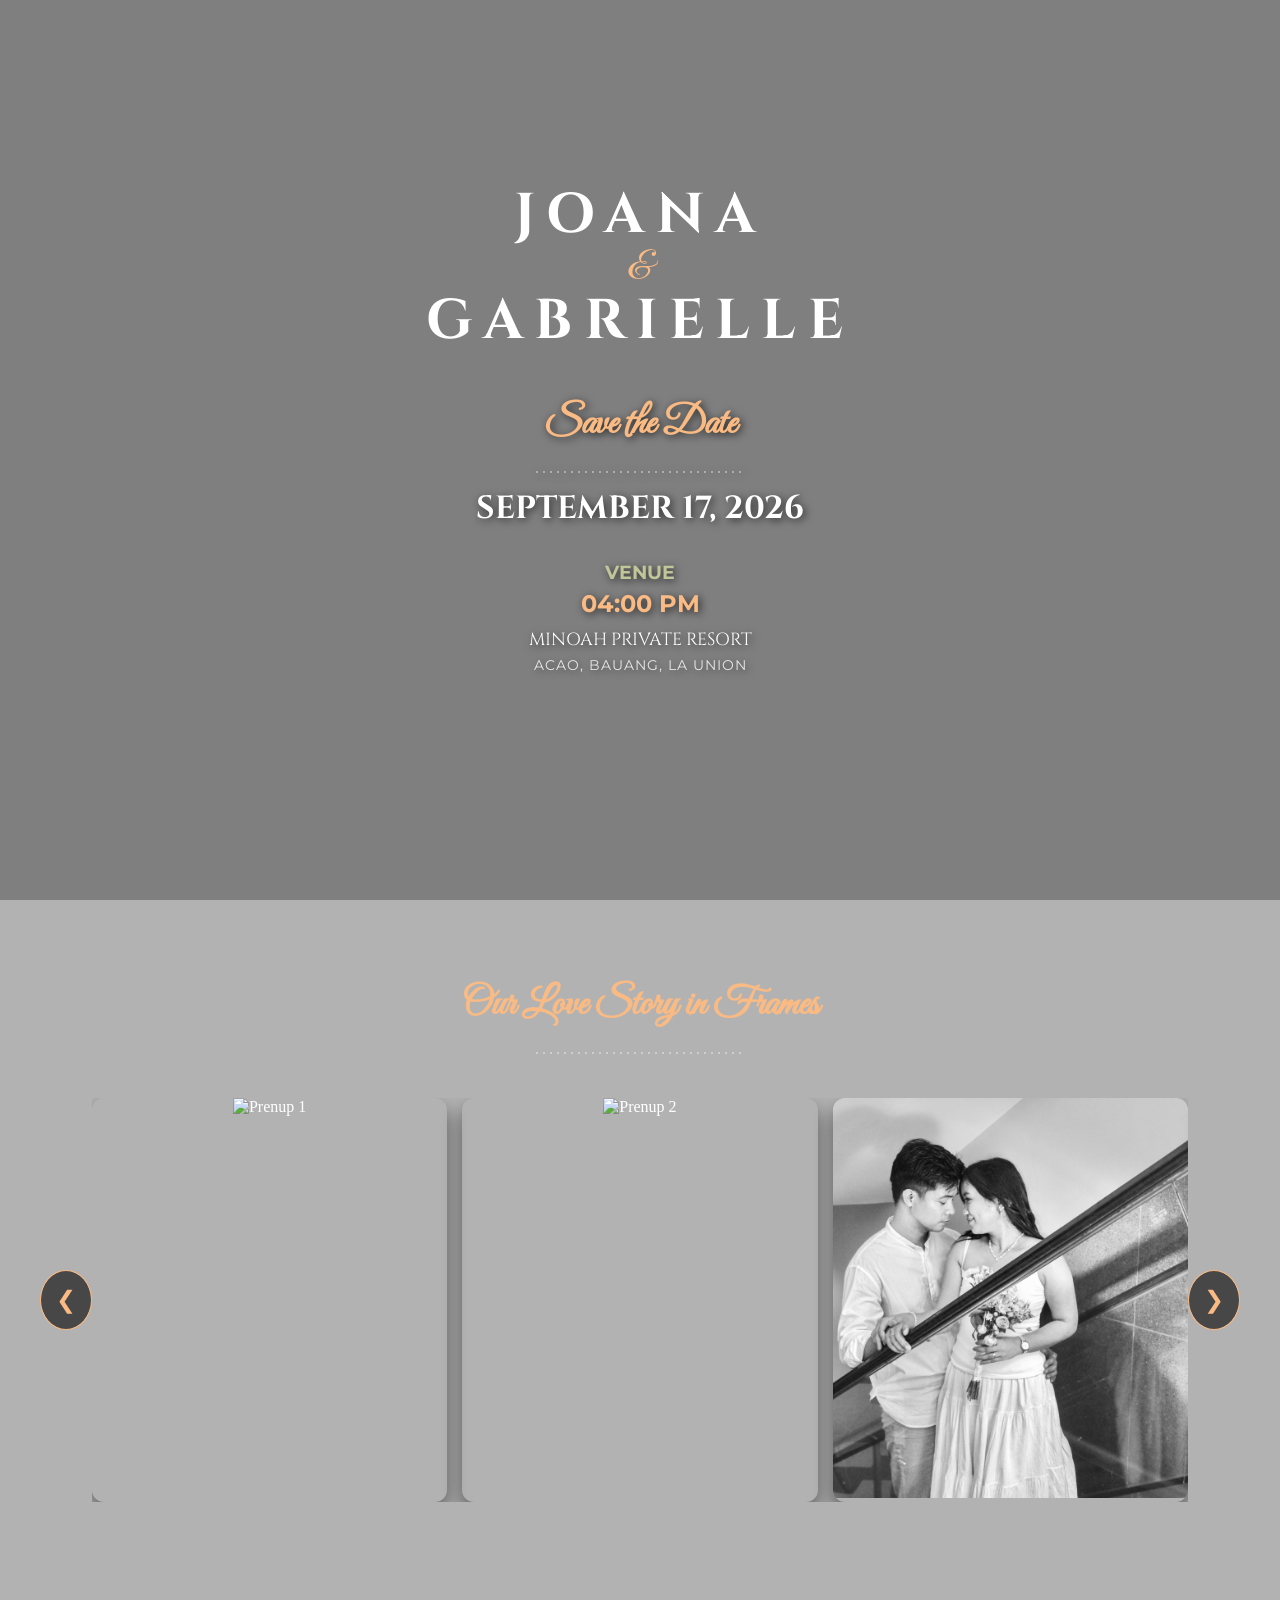
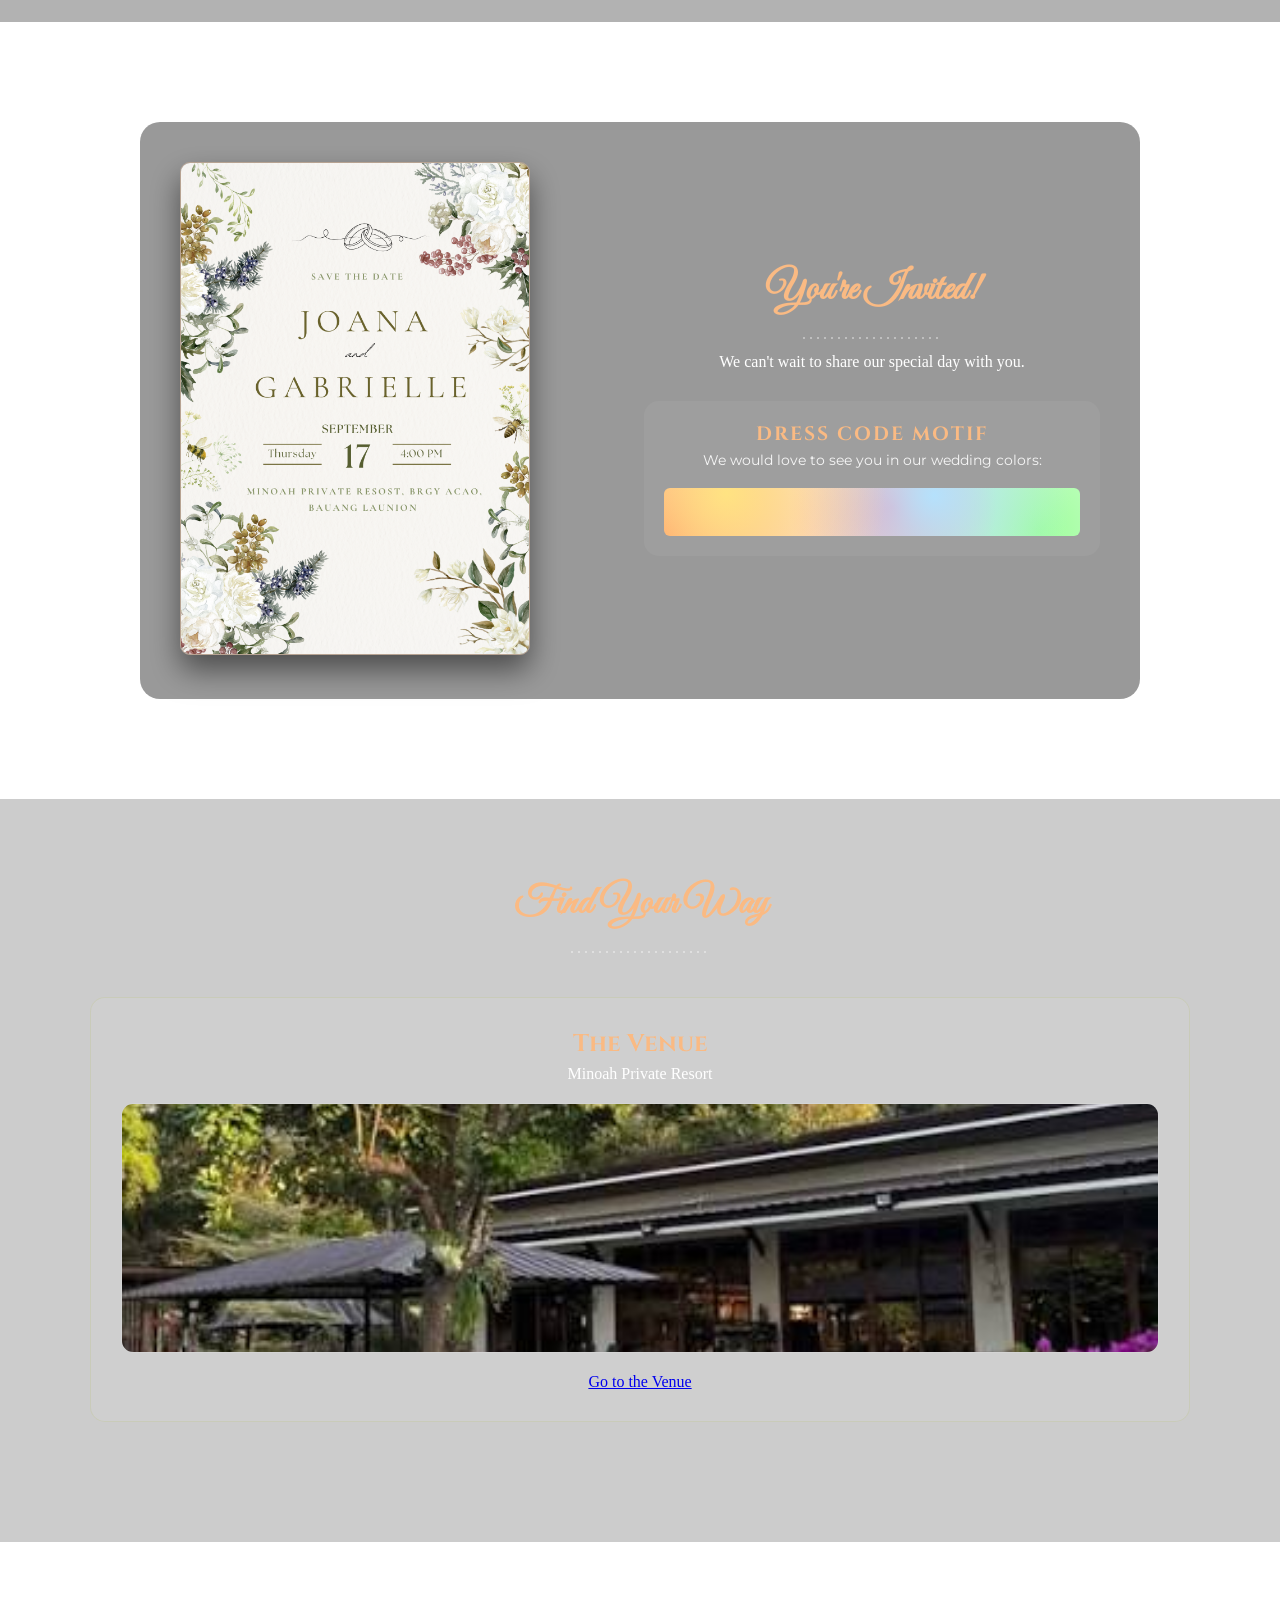
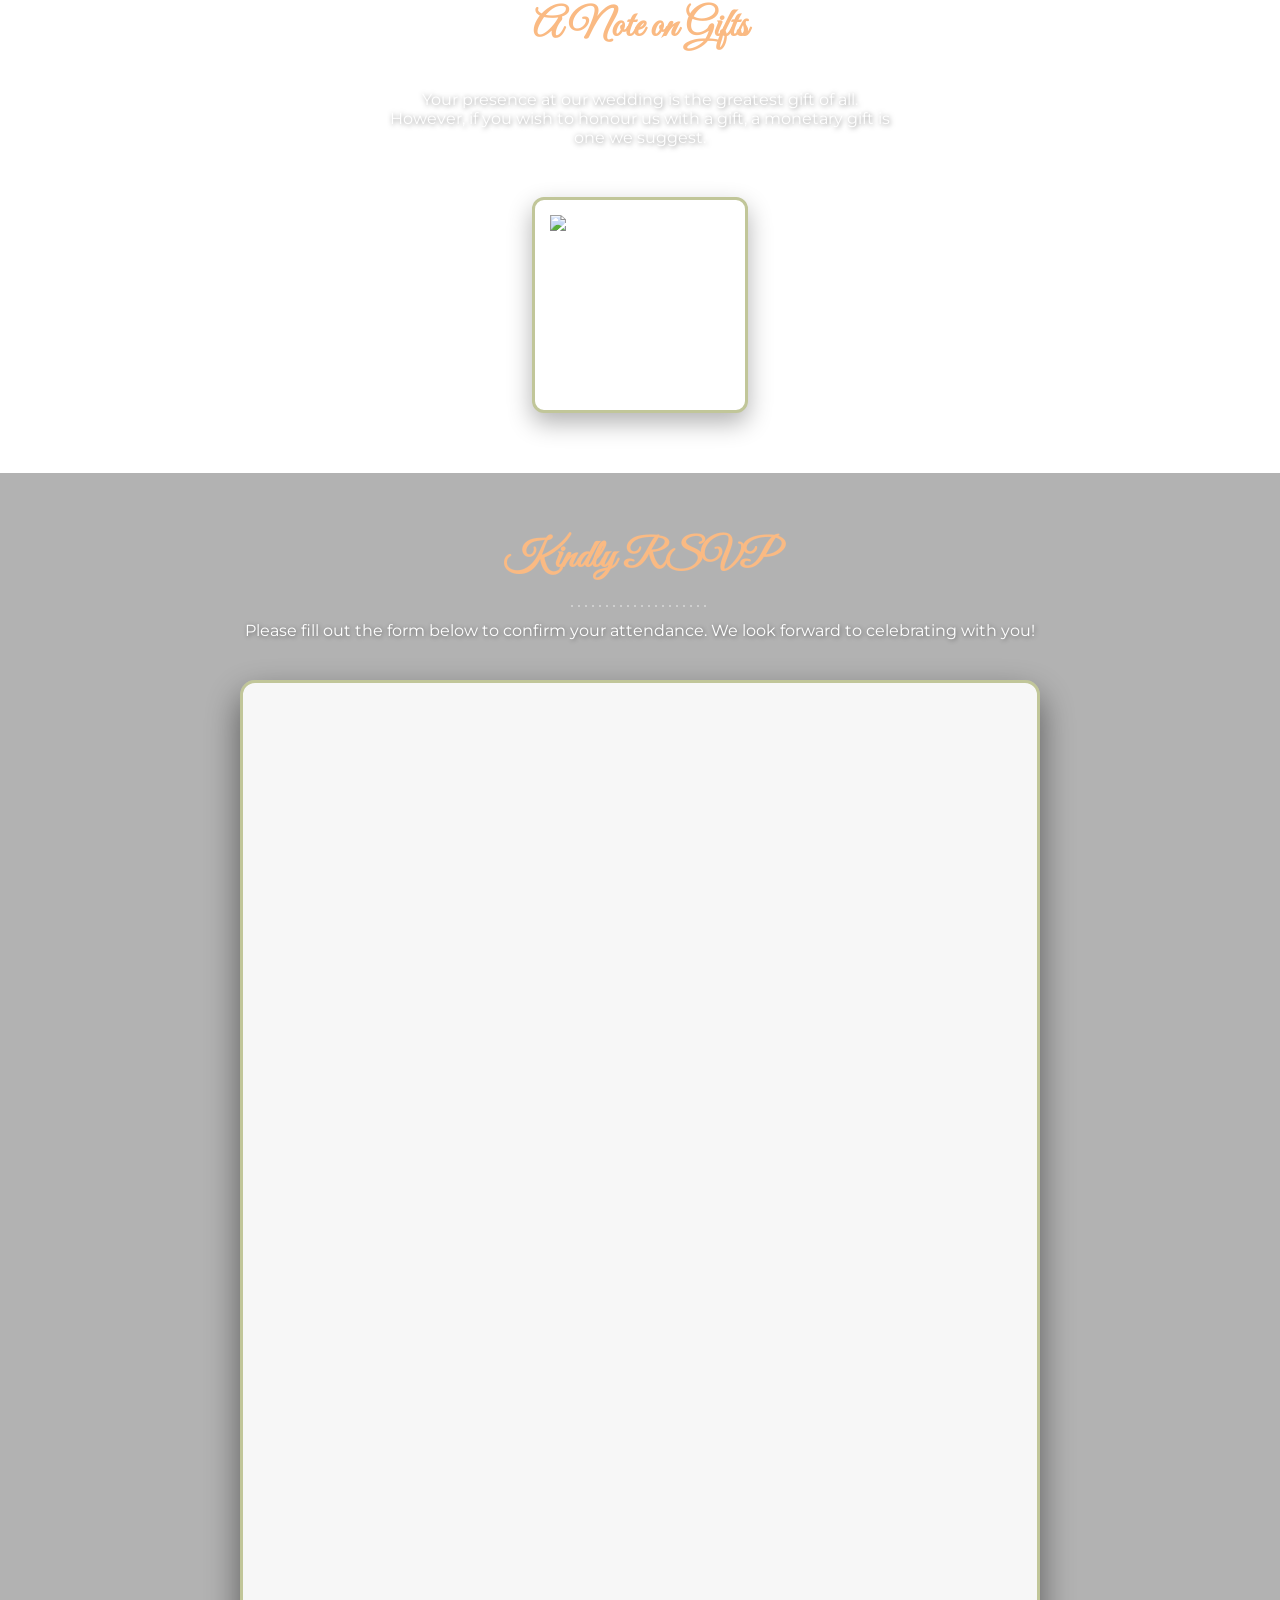
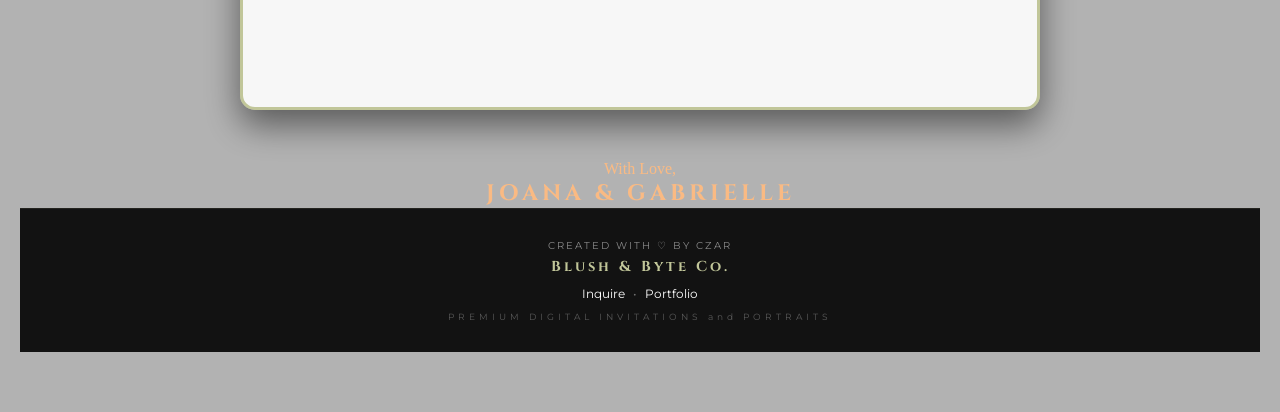
==== invitation.html @ 77de79a9 "Initial commit for Joana and Gab Invitation" ====
<!DOCTYPE html>
<html lang="en">
<head>
    <meta charset="UTF-8">
    <meta name="viewport" content="width=device-width, initial-scale=1.0">
    <title>Joana & Gabrielle | Invitation</title>
    
    <link rel="stylesheet" href="style.css">
    
    <link href="https://fonts.googleapis.com/css2?family=Cinzel&family=Great+Vibes&family=Montserrat:wght@300;400&display=swap" rel="stylesheet">
</head>

<body class="invitation-body">

    <div class="fixed-bg"></div> 
    
    <div class="main-container">
        <header class="names-header">
            <h1 class="names-small">JOANA</h1>
            <div class="ampersand">&</div>
            <h1 class="names-small">GABRIELLE</h1>
        </header>

        <div class="details-content">
            <h2 class="script-font">Save the Date</h2>
            <div class="divider">..............................</div>
            <h3 class="event-date">SEPTEMBER 17, 2026</h3>

            <div class="columns-wrapper">
                
                <div class="info-column">
                    <div class="activity">VENUE</div>
                    <div class="time-label">04:00 PM</div>
                    <div class="loc-name">MINOAH PRIVATE RESORT</div>
                    <div class="loc-sub">ACAO, BAUANG, LA UNION</div>
                </div>
            </div>
        </div>
    </div> 

    <div class="gallery-section">
        <h2 class="script-font">Our Love Story in Frames</h2>
        <div class="divider">..............................</div>
        
        <div class="gallery-container">
            <button class="nav-btn left" onclick="scrollGallery(-1)">&#10094;</button>
            
            <div class="photo-slider" id="photoSlider">
                <div class="photo-item"><img src="photo1.JPG" alt="Prenup 1" loading="lazy"></div>
                    <div class="photo-item"><img src="photo2.jpeg" alt="Prenup 2" loading="lazy"></div>
                    <div class="photo-item"><img src="photo3.JPG" alt="Prenup 3" loading="lazy"></div>
                    <div class="photo-item"><img src="photo4.JPG" alt="Prenup 4" loading="lazy"></div>
                    <div class="photo-item"><img src="photo5.JPG" alt="Prenup 5" loading="lazy"></div>
                    <div class="photo-item"><img src="photo6.JPG" alt="Prenup 6" loading="lazy"></div>
                    <div class="photo-item"><img src="photo7.JPG" alt="Prenup 7" loading="lazy"></div>
                    <div class="photo-item"><img src="photo8.jpeg" alt="Prenup 8" loading="lazy"></div>
                    <div class="photo-item"><img src="photo9.jpeg" alt="Prenup 9" loading="lazy"></div>
                    <div class="photo-item"><img src="photo10.jpeg" alt="Prenup 10" loading="lazy"></div>
                    <div class="photo-item"><img src="photo11.jpeg" alt="Prenup 11" loading="lazy"></div>
                    <div class="photo-item"><img src="photo12.jpeg" alt="Prenup 12" loading="lazy"></div>
                    <div class="photo-item"><img src="photo13.jpeg" alt="Prenup 13" loading="lazy"></div>
                    <div class="photo-item"><img src="photo14.jpeg" alt="Prenup 14" loading="lazy"></div>
                                </div>

            <button class="nav-btn right" onclick="scrollGallery(1)">&#10095;</button>
        </div>
    </div>

<div class="split-section invite-page">
    <div class="split-column image-side">
        <img src="page1 (1).png" alt="Digital Invitation" class="invite-img">
    </div>

    <div class="split-column info-side">
        <h2 class="script-font">You're Invited!</h2>
        <div class="divider">....................</div>
        <p class="invite-text">
            We can't wait to share our special day with you. 
        </p>
        <div class="motif-section">
    <h3 class="motif-title">Dress Code Motif</h3>
    <p class="motif-sub">We would love to see you in our wedding colors:</p>
    
  <div class="color-palette" style="
  width: 100%; 
  height: 0.5in; 
  border-radius: 6px; 
  background-color: #fafbfc; 
  background-image: 
    radial-gradient(circle at 15% 10%, #FFE382 0%, rgba(255, 227, 130, 0) 45%), 
    radial-gradient(circle at 65% 15%, #B5E1FC 0%, rgba(181, 225, 252, 0) 50%), 
    radial-gradient(circle at 55% 40%, #FF89A3 0%, rgba(255, 137, 163, 0) 45%), 
    radial-gradient(circle at 0% 100%, #FF8466 0%, rgba(255, 132, 102, 0) 50%), 
    radial-gradient(circle at 90% 90%, #9eff9b 0%, rgba(155, 239, 255, 0) 60%); 
  background-size: cover;
"></div>
</div>
       
    </div>
</div>

<div class="maps-section">
    <h2 class="script-font">Find Your Way</h2>
    <div class="divider">....................</div>

    <div class="maps-container">
        <div class="location-box">
            <h3 class="location-title">The Venue</h3>
            <p class="location-desc">Minoah Private Resort</p>
            
            <div class="location-image-wrapper">
                <img src="minoah.jpg" alt="Minoah Private Resort" class="location-img">
            </div>
            
            <a href="https://maps.app.goo.gl/SvFrojWvkjhxg2aJ7">Go to the Venue</a>
        </div>

    
    </div>
</div>

<div class="gifts-section">
    <div class="gifts-container">
        <h2 class="script-font">A Note on Gifts</h2>
        <div class="divider">....................</div>
        <p class="gifts-text">
            Your presence at our wedding is the greatest gift of all. However, if you wish to honour us with a gift, a monetary gift is one we suggest.

        </p>
        
        <div class="qr-wrapper">
            <img src="qr_gift.JPG" alt="Gift QR Code" class="qr-image" loading="lazy">
        </div>
    </div>
</div>


<div class="rsvp-section" id="rsvp">
    <h2 class="script-font">Kindly RSVP</h2>
    <div class="divider">....................</div>
    
    <p class="rsvp-text">
        Please fill out the form below to confirm your attendance. We look forward to celebrating with you!
    </p>

    <div class="rsvp-form-container">
        <iframe 
            src="https://forms.gle/C6dM1esJMPhTQMBb7" 
            width="100%" 
            height="1000" 
            frameborder="0" 
            marginheight="0" 
            marginwidth="0">
            Loading…
        </iframe>
    </div>

    <div class="closing-names">
        <p>With Love,</p>
        <h3 class="names-small-footer">JOANA & GABRIELLE</h3>
    </div>


<div class="creator-footer">
    <div class="creator-container">
        <p class="made-with">Created with ♡ by Czar</p>
        <h4 class="creator-name">Blush & Byte Co.</h4>
        <div class="creator-links">
            <a href="mailto:avila.czarina10@gmail.com">Inquire</a> • 
            <a href="https://yourportfolio.com" target="_blank">Portfolio</a>
        </div>
        <p class="service-label">PREMIUM DIGITAL INVITATIONS and PORTRAITS</p>
    </div>
</div>


</div>

    <audio id="bgMusic" loop>
        <source src="mrld - Ligaya (Lyrics).mp3" type="audio/mpeg">
    </audio>

    <script>
        // --- 1. CLEANED MUSIC CODE ---
        const audio = document.getElementById('bgMusic');
        
        if (audio) { 
            audio.volume = 0.25; 
        }

        // Play music on first click anywhere on the screen
        window.addEventListener('click', function() {
            if (audio && audio.paused) { 
                audio.play(); 
            }
        }, { once: true });

        // --- 2. INFINITE LOOP GALLERY SCRIPT ---
        function scrollGallery(direction) {
            const slider = document.getElementById('photoSlider');
            const scrollAmount = slider.clientWidth;
            const maxScroll = slider.scrollWidth - slider.clientWidth;

            // Loop logic: If at end, go to start. If at start, go to end.
            if (direction === 1 && slider.scrollLeft >= maxScroll - 5) {
                slider.scrollTo({ left: 0, behavior: 'smooth' });
            } else if (direction === -1 && slider.scrollLeft <= 5) {
                slider.scrollTo({ left: maxScroll, behavior: 'smooth' });
            } else {
                slider.scrollBy({
                    left: direction * scrollAmount,
                    behavior: 'smooth'
                });
            }
        }
    </script>

</body>
</html>
---- style.css ----
/* 1. Global Reset */
* {
    margin: 0;
    padding: 0;
    box-sizing: border-box;
}

body, html {
    height: 100%;
    margin: 0;
}

/* 2. Hero Section */
.hero {
    position: relative;
    height: 100vh;
    width: 100%;
    /* Note: Using .jpg extension even if hidden in Windows folder view */
    background: linear-gradient(rgba(61, 68, 87, 0.5), rgba(61, 68, 87, 0.5)), 
                url('Banner_Photo.JPG') no-repeat center center/cover;
    display: flex;
    flex-direction: column;
    justify-content: center;
    align-items: center;
    text-align: center;
    color: white;
}

/* 3. Typography (Motif Colors) */
.names {
    font-family: 'Cinzel', serif;
    font-size: clamp(2.5rem, 10vw, 5rem);
    letter-spacing: 0.2em;
    font-weight: 300;
    text-transform: uppercase;
}

.script-and {
    font-family: 'Great Vibes', cursive;
    color: #FABA83; /* Champagne Gold from your motif */
    font-size: clamp(2rem, 6vw, 3.5rem);
    margin: -10px 0;
}

/* 4. Responsive Button */
.open-btn {
    display: inline-flex;
    align-items: center;
    gap: 10px;
    margin-top: 40px;
    padding: 12px 30px;
    background-color: #AAB4BE; /* Dusty Blue from your motif */
    color: white;
    text-decoration: none;
    border: 1px solid #D5DBE5; /* Soft Grey border */
    border-radius: 50px;
    font-family: 'Montserrat', sans-serif;
    font-size: 0.85rem;
    letter-spacing: 1px;
    backdrop-filter: blur(5px);
    transition: all 0.4s ease;
}

.open-btn:hover {
    background-color: #3D4457; /* Deep Slate from your motif */
    transform: translateY(-3px);
    box-shadow: 0 10px 20px rgba(0,0,0,0.3);
}

/* 5. Mobile Responsiveness */
@media (max-width: 768px) {
    .names {
        letter-spacing: 0.1em;
    }
    .hero {
        background-position: center center;
    }
}


/* Center alignment for the main container */
.main-container {
    width: 100%;
    height: 100%;
    display: flex;
    flex-direction: column;
    justify-content: space-around; /* Distributes header, card, and nav evenly */
    align-items: center; /* Centers everything horizontally */
    text-align: center;
    padding: 20px 0;
}

/* Specific centering for Denver & Erian */
.names-header {
    display: flex;
    flex-direction: column;
    align-items: center;
    justify-content: center;
    width: 100%;
}

.names-small {
    font-family: 'Cinzel', serif;
    font-size: clamp(2rem, 8vw, 3rem);
    letter-spacing: 0.2em;
    color: white;
    margin: 0;
}

.ampersand {
    font-family: 'Great Vibes', cursive;
    font-size: 2rem;
    color: #FABA83; /* Champagne Gold from your motif */
    margin: -10px 0; /* Pulls names closer to the & */
}

/* Glass Card Centering */
.details-card {
    background: rgba(255, 255, 255, 0.15);
    backdrop-filter: blur(10px);
    -webkit-backdrop-filter: blur(10px);
    width: 85%;
    max-width: 450px;
    padding: 40px 20px;
    border-radius: 20px;
    border: 1px solid rgba(255, 255, 255, 0.2);
    display: flex;
    flex-direction: column;
    align-items: center;
}


/* 1. Base Setup - FIXED TO ALLOW SCROLLING */
/* 1. Base Setup - UPDATED FOR STABILITY */
/* 1. The Fixed Background Layer */
.fixed-bg {
    position: fixed;
    top: 0;
    left: 0;
    width: 100%;
    height: 100%;
    /* Use your exact image and gradient */
    background: linear-gradient(rgba(0, 0, 0, 0.5), rgba(0, 0, 0, 0.5)),
                url('banner_invitation.jpeg') no-repeat center center;
    background-size: cover;
    z-index: -1; /* Puts it behind everything */
}

/* 2. Reset the Invitation Body */
.invitation-body {
    margin: 0;
    padding: 0;
    background: transparent; /* Remove the background from here */
    color: white;
}

/* 2. Main Container - Adjusted for visibility */
.main-container {
    width: 100%;
    min-height: 100vh; /* Ensures first view is full screen */
    display: flex;
    flex-direction: column;
    justify-content: center; /* Centers the content vertically */
    align-items: center;
    text-align: center;
    padding: 60px 20px; /* Added padding so header isn't cut off */
    flex-shrink: 0;
}

/* 3. Header Typography */
.names-header {
    margin-bottom: 40px;
}

.names-small {
    font-family: 'Cinzel', serif;
    font-size: clamp(2rem, 8vw, 3.5rem);
    letter-spacing: 0.2em;
    margin: 0;
}

.ampersand {
    font-family: 'Great Vibes', cursive;
    color: #FABA83; /* Champagne Gold Motif */
    font-size: 2.5rem;
    margin: -10px 0;
}

/* 4. Details Content */
.details-content {
    width: 100%;
    max-width: 900px;
    margin-bottom: 50px;
    text-shadow: 2px 2px 8px rgba(0, 0, 0, 0.7); 
}

.script-font {
    font-family: 'Great Vibes', cursive;
    font-size: 2.5rem;
    margin: 0;
    color: #FABA83;
}

.activity {
    font-family: 'Montserrat', sans-serif;
    color: #C1C699; /* Sage Green from your motif */
    font-size: 1.2rem;
    font-weight: bold;
    text-transform: uppercase;
    margin-bottom: 5px;
}

.divider {
    letter-spacing: 3px;
    color: rgba(255, 255, 255, 0.5);
    margin: 10px 0;
}

.event-date {
    font-family: 'Cinzel', serif;
    font-size: 2rem;
    margin-bottom: 30px;
}

/* 5. Two-Column Layout for Locations */


.time-label {
    font-family: 'Montserrat', sans-serif;
    color: #FABA83;
    font-size: 1.5rem;
    font-weight: bold;
    margin-bottom: 10px;
}

.loc-name {
    font-family: 'Cinzel', serif;
    font-size: 1.1rem;
    margin-bottom: 5px;
}

.loc-sub {
    font-family: 'Montserrat', sans-serif;
    font-size: 0.85rem;
    opacity: 0.8;
    letter-spacing: 1px;
}

/* 6. Gallery Section - "Our Love Story in Frames" */
.gallery-section {
    width: 100%;
    padding: 80px 20px;
    text-align: center;
    background: rgba(0, 0, 0, 0.3); /* Slight darkening for the gallery area */
}

.gallery-container {
    position: relative;
    display: flex;
    align-items: center;
    max-width: 1200px;
    margin: 40px auto;
}

.photo-slider {
    display: flex;
    overflow-x: auto;
    scroll-snap-type: x mandatory;
    scroll-behavior: smooth;
    gap: 15px;
    width: 100%;
    scrollbar-width: none;
}

.photo-slider::-webkit-scrollbar {
    display: none;
}

.photo-item {
    flex: 0 0 calc(33.33% - 10px); 
    scroll-snap-align: start;
    border-radius: 12px;
    overflow: hidden;
    box-shadow: 0 10px 20px rgba(0,0,0,0.5);
}

.photo-item img {
    width: 100%;
    height: 400px;
    object-fit: cover;
    transition: transform 0.5s ease;
}

.photo-item:hover img {
    transform: scale(1.05);
}

/* 7. Navigation Buttons */
.nav-btn {
    background: rgba(0, 0, 0, 0.6);
    color: #FABA83;
    border: 1px solid #FABA83;
    font-size: 1.5rem;
    padding: 15px;
    cursor: pointer;
    border-radius: 50%;
    z-index: 10;
    transition: 0.3s;
}

.nav-btn:hover {
    background: #FABA83;
    color: black;
}

/* 8. Responsiveness */
@media (max-width: 1024px) {
    .photo-item {
        flex: 0 0 calc(50% - 10px);
    }
}

@media (max-width: 768px) {
    .columns-wrapper {
        flex-direction: column;
        gap: 40px;
    }
    
    .photo-item {
        flex: 0 0 100%;
    }

    .main-container {
        padding-top: 80px;
    }
}

/* Split Section with extra space from the gallery */
.split-section.invite-page {
    display: flex;
    flex-direction: row;
    width: 90%; /* Makes the section slightly narrower than the screen */
    max-width: 1000px; /* Limits the size on large PC screens */
    margin: 100px auto; /* 100px creates the space between this and the gallery */
    align-items: center;
    justify-content: center;
    padding: 40px;
    gap: 50px;
    background: rgba(0, 0, 0, 0.4); /* Contrast background */
    border-radius: 20px;
    box-sizing: border-box;
}

/* Making the image side smaller */
.image-side {
    flex: 0 0 45%; /* Limits the image width to 45% of the container */
}

.invite-img {
    width: 100%;
    max-width: 350px; /* Limits how large the invitation card can get */
    height: auto;
    border-radius: 10px;
    box-shadow: 0 15px 30px rgba(0,0,0,0.5);
    border: 1px solid rgba(250, 186, 131, 0.3); /* Motif Gold border */
}

/* Text Side adjustments */
.info-side {
    flex: 1;
    text-align: center;
}

/* Mobile Responsiveness */
@media (max-width: 900px) {
    .split-section.invite-page {
        flex-direction: column;
        width: 95%;
        margin: 60px auto; /* Slightly smaller gap on mobile */
        padding: 30px 20px;
    }

    .image-side {
        width: 100%;
        display: flex;
        justify-content: center;
    }

    .invite-img {
        max-width: 280px; /* Even smaller for phones */
    }
}

/* Motif Section Styling */
.motif-section {
    margin-top: 30px;
    padding: 20px;
    background: rgba(255, 255, 255, 0.05);
    border-radius: 15px;
}

.motif-title {
    font-family: 'Cinzel', serif;
    font-size: 1.2rem;
    color: #FABA83; /* Motif Gold */
    margin-bottom: 5px;
    text-transform: uppercase;
    letter-spacing: 2px;
}

.motif-sub {
    font-family: 'Montserrat', sans-serif;
    font-size: 0.85rem;
    opacity: 0.9;
    margin-bottom: 20px;
}

/* Color Circles Container */
.color-palette {
    display: flex;
    justify-content: center;
    flex-wrap: wrap;
    gap: 15px;
}

.color-circle {
    width: 60px;
    height: 60px;
    border-radius: 50%;
    border: 2px solid rgba(255, 255, 255, 0.3);
    display: flex;
    flex-direction: column;
    align-items: center;
    justify-content: flex-end;
    position: relative;
    box-shadow: 0 4px 10px rgba(0,0,0,0.3);
}

.color-circle span {
    font-family: 'Montserrat', sans-serif;
    font-size: 0.6rem;
    font-weight: bold;
    color: white;
    text-shadow: 1px 1px 3px rgba(0,0,0,0.8);
    position: absolute;
    bottom: -20px;
    text-transform: uppercase;
    width: 80px;
    text-align: center;
}

/* Mobile Adjustment */
@media (max-width: 600px) {
    .color-palette {
        gap: 25px 10px; /* More vertical gap for labels */
    }
    .color-circle {
        width: 50px;
        height: 50px;
    }
}

/* Container for the Maps Section */
.maps-section {
    width: 100%;
    padding: 80px 20px;
    text-align: center;
    background: rgba(0, 0, 0, 0.2);
    box-sizing: border-box;
}

/* Two-column layout for PC */
.maps-container {
    display: flex;
    flex-direction: row;
    justify-content: center;
    gap: 40px;
    max-width: 1100px;
    margin: 40px auto;
}

.location-box {
    flex: 1;
    background: rgba(255, 255, 255, 0.05);
    padding: 30px;
    border-radius: 15px;
    border: 1px solid rgba(193, 198, 153, 0.4); /* Sage Green border */
    display: flex;
    flex-direction: column;
    align-items: center;
}

.location-title {
    font-family: 'Cinzel', serif;
    color: #FABA83; /* Champagne Gold */
    margin-bottom: 5px;
    font-size: 1.5rem;
}

.location-image-wrapper {
    width: 100%;
    height: 250px;
    border-radius: 12px;
    overflow: hidden;
    margin: 20px 0;
    border: 1px solid rgba(255, 255, 255, 0.1);
}

.location-img {
    width: 100%;
    height: 100%;
    object-fit: cover;
}

/* Button with Sage Green theme */
.direction-btn {
    margin-top: 10px;
    padding: 12px 25px;
    background-color: transparent;
    color: #C1C699; /* Sage Green */
    border: 1px solid #C1C699;
    text-decoration: none;
    font-family: 'Montserrat', sans-serif;
    font-size: 0.8rem;
    font-weight: bold;
    text-transform: uppercase;
    letter-spacing: 2px;
    border-radius: 5px;
    transition: all 0.3s ease;
}

.direction-btn:hover {
    background-color: #C1C699;
    color: #1a1a1a;
    box-shadow: 0 5px 15px rgba(193, 198, 153, 0.3);
}

/* Mobile responsive stacking */
@media (max-width: 850px) {
    .maps-container {
        flex-direction: column;
        gap: 30px;
    }
    .location-box {
        width: 100%;
    }
}

/* RSVP Section Container */
.rsvp-section {
    width: 100%;
    padding: 60px 20px;
    text-align: center;
    background: rgba(0, 0, 0, 0.3); /* Subtle dark overlay for the background image */
    box-sizing: border-box;
}

/* The Form Wrapper */
.rsvp-form-container {
    max-width: 800px;
    margin: 40px auto;
    background: rgba(255, 255, 255, 0.9); /* Light background so form text is readable */
    padding: 10px;
    border-radius: 15px;
    border: 3px solid #C1C699; /* Sage Green border from motif */
    box-shadow: 0 15px 35px rgba(0, 0, 0, 0.5);
    overflow: hidden;
}

.rsvp-text {
    font-family: 'Montserrat', sans-serif;
    color: white;
    margin-bottom: 20px;
    text-shadow: 1px 1px 5px rgba(0,0,0,0.5);
}

.closing-names {
    margin-top: 50px;
    color: #FABA83; /* Champagne Gold */
}

.names-small-footer {
    font-family: 'Cinzel', serif;
    letter-spacing: 4px;
    font-size: 1.4rem;
}

/* Mobile Responsiveness */
@media (max-width: 600px) {
    .rsvp-form-container {
        width: 100%;
        padding: 5px;
    }
    
    .rsvp-section {
        padding: 40px 10px;
    }
}

/* Center the entire section */
.gifts-section {
    
    width: 100%;
    padding: 60px 20px;
    display: flex;
    justify-content: center; /* Centers horizontally */
    align-items: center; /* Centers vertically if needed */
    text-align: center;
}

.gifts-container {
    width: 100%;
    max-width: 500px; /* Limits width to keep text readable */
    margin: 0 auto;
}

/* Tightening the QR Border Area */
.qr-wrapper {
    background: white;
    padding: 15px; /* Reduced from 30px for a sleeker look */
    border-radius: 12px;
    display: inline-block;
    border: 3px solid #C1C699; /* Sage Green motif */
    box-shadow: 0 10px 25px rgba(0,0,0,0.3);
    
    /* Hardware acceleration for mobile */
    will-change: transform;
    transform: translateZ(0);
}

.qr-image {
    width: 180px; /* Slightly smaller for better proportions */
    height: 180px;
    display: block;
    margin: 0 auto;
    object-fit: contain;
}

.bank-name, .account-details {
    color: #3D4457; /* Dark text for contrast on white background */
    margin: 8px 0;
}


.gifts-text {
    font-family: 'Montserrat', sans-serif;
    color: white;
    margin-bottom: 20px;
    text-shadow: 1px 1px 5px rgba(0,0,0,0.5);
    margin-bottom: 50px;
}

/* --- Creator Footer Styling --- */
.creator-footer {
    background-color: #121212; /* Slightly darker than main footer for depth */
    padding: 30px 20px;
    text-align: center;
    border-top: 1px solid rgba(193, 198, 153, 0.1); /* Subtle Sage Green line */
}

.made-with {
    font-family: 'Montserrat', sans-serif;
    font-size: 0.65rem;
    color: rgba(255, 255, 255, 0.5);
    letter-spacing: 2px;
    text-transform: uppercase;
    margin-bottom: 5px;
}

.creator-name {
    font-family: 'Cinzel', serif;
    color: #C1C699; /* Sage Green Branding */
    font-size: 0.9rem;
    letter-spacing: 3px;
    margin-bottom: 10px;
}

.creator-links {
    font-family: 'Montserrat', sans-serif;
    font-size: 0.75rem;
    color: rgba(255, 255, 255, 0.4);
    margin-bottom: 10px;
}

.creator-links a {
    color: white;
    text-decoration: none;
    transition: 0.3s;
    padding: 0 5px;
}

.creator-links a:hover {
    color: #FABA83; /* Champagne Gold hover */
}

.service-label {
    font-family: 'Montserrat', sans-serif;
    font-size: 0.55rem;
    color: rgba(255, 255, 255, 0.3);
    letter-spacing: 4px;
    margin-top: 10px;
}

/*to commit the changes to github*/

/* iPhone Responsiveness */

/* 3. The Updated Mobile Fix */
@media screen and (max-width: 768px) {
    .fixed-bg {
        /* On mobile, we use a special height to prevent the white gap */
        height: 100dvh; 
    }

    .main-container {
        width: 100%;
        background: transparent;
    }

    /* Keep your stacking logic for content */
    .columns-wrapper, .maps-container, .split-section {
        flex-direction: column !important;
        align-items: center;
    }
}
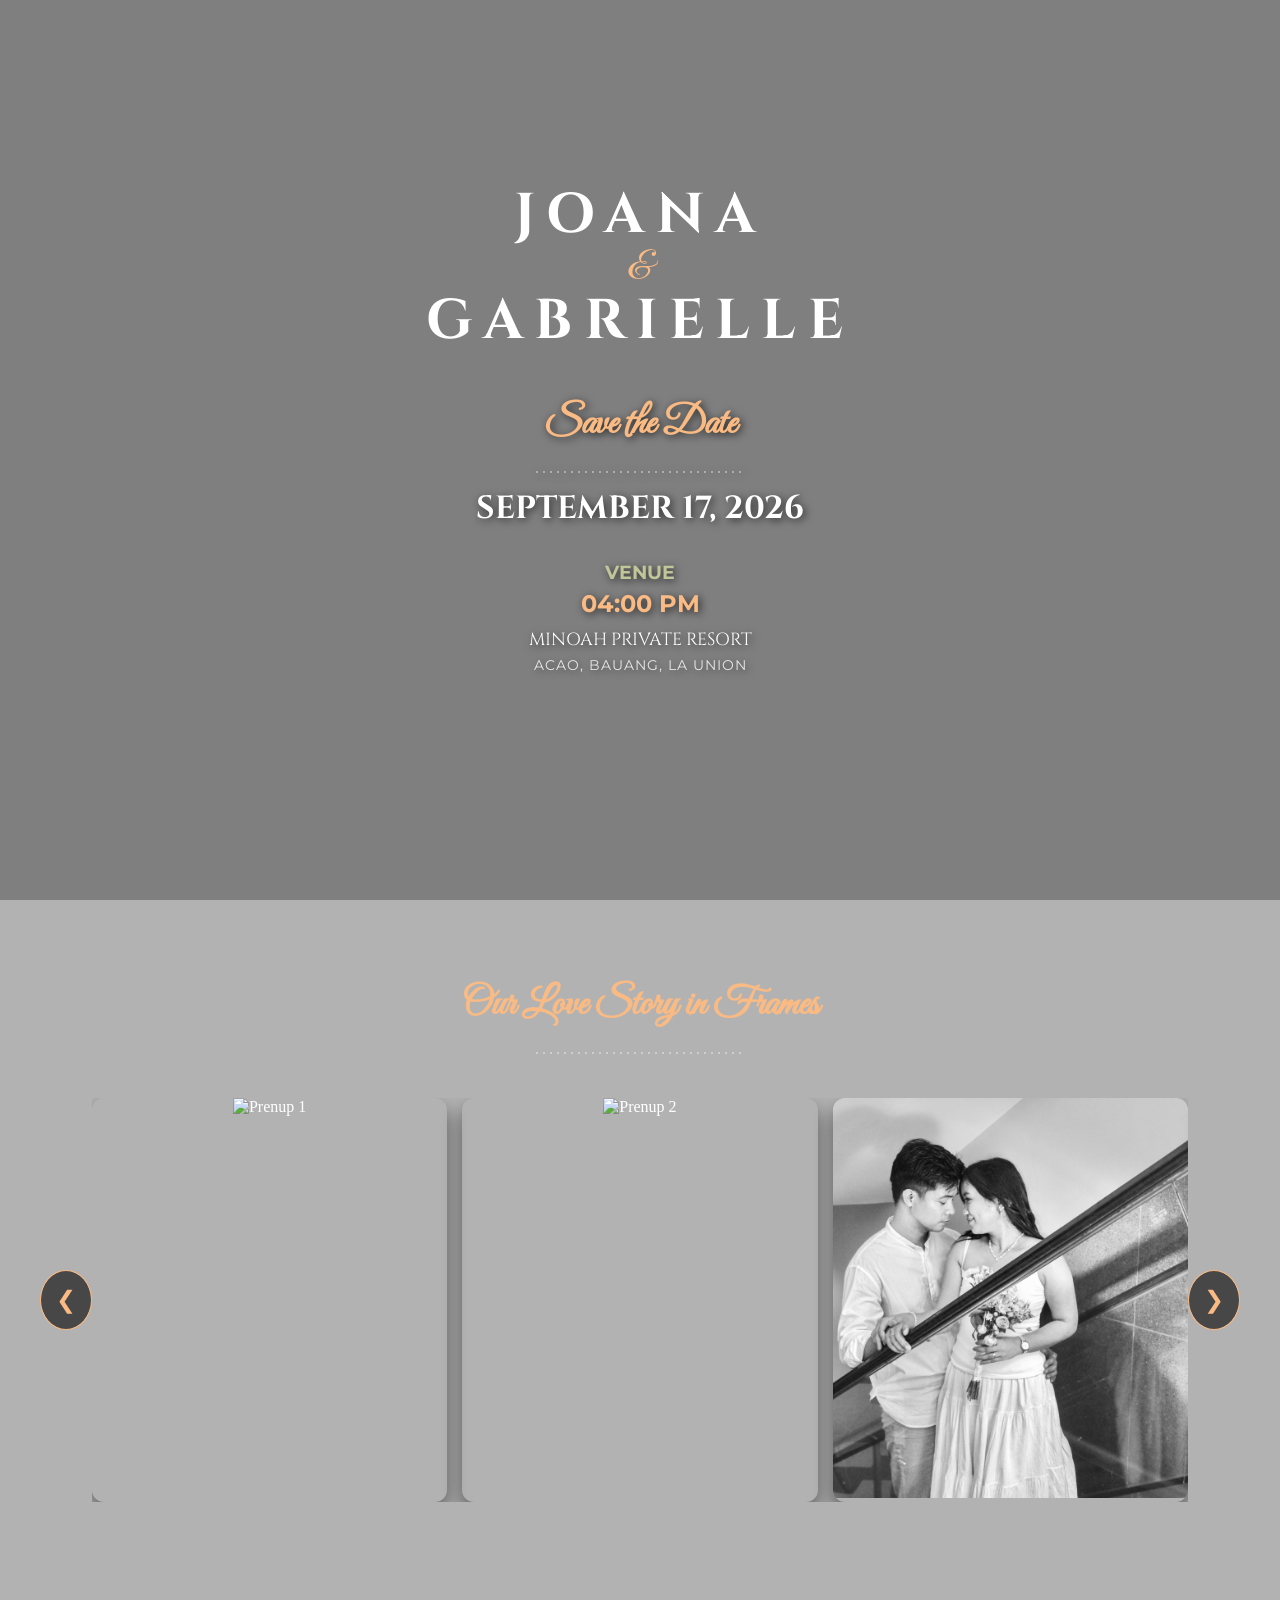
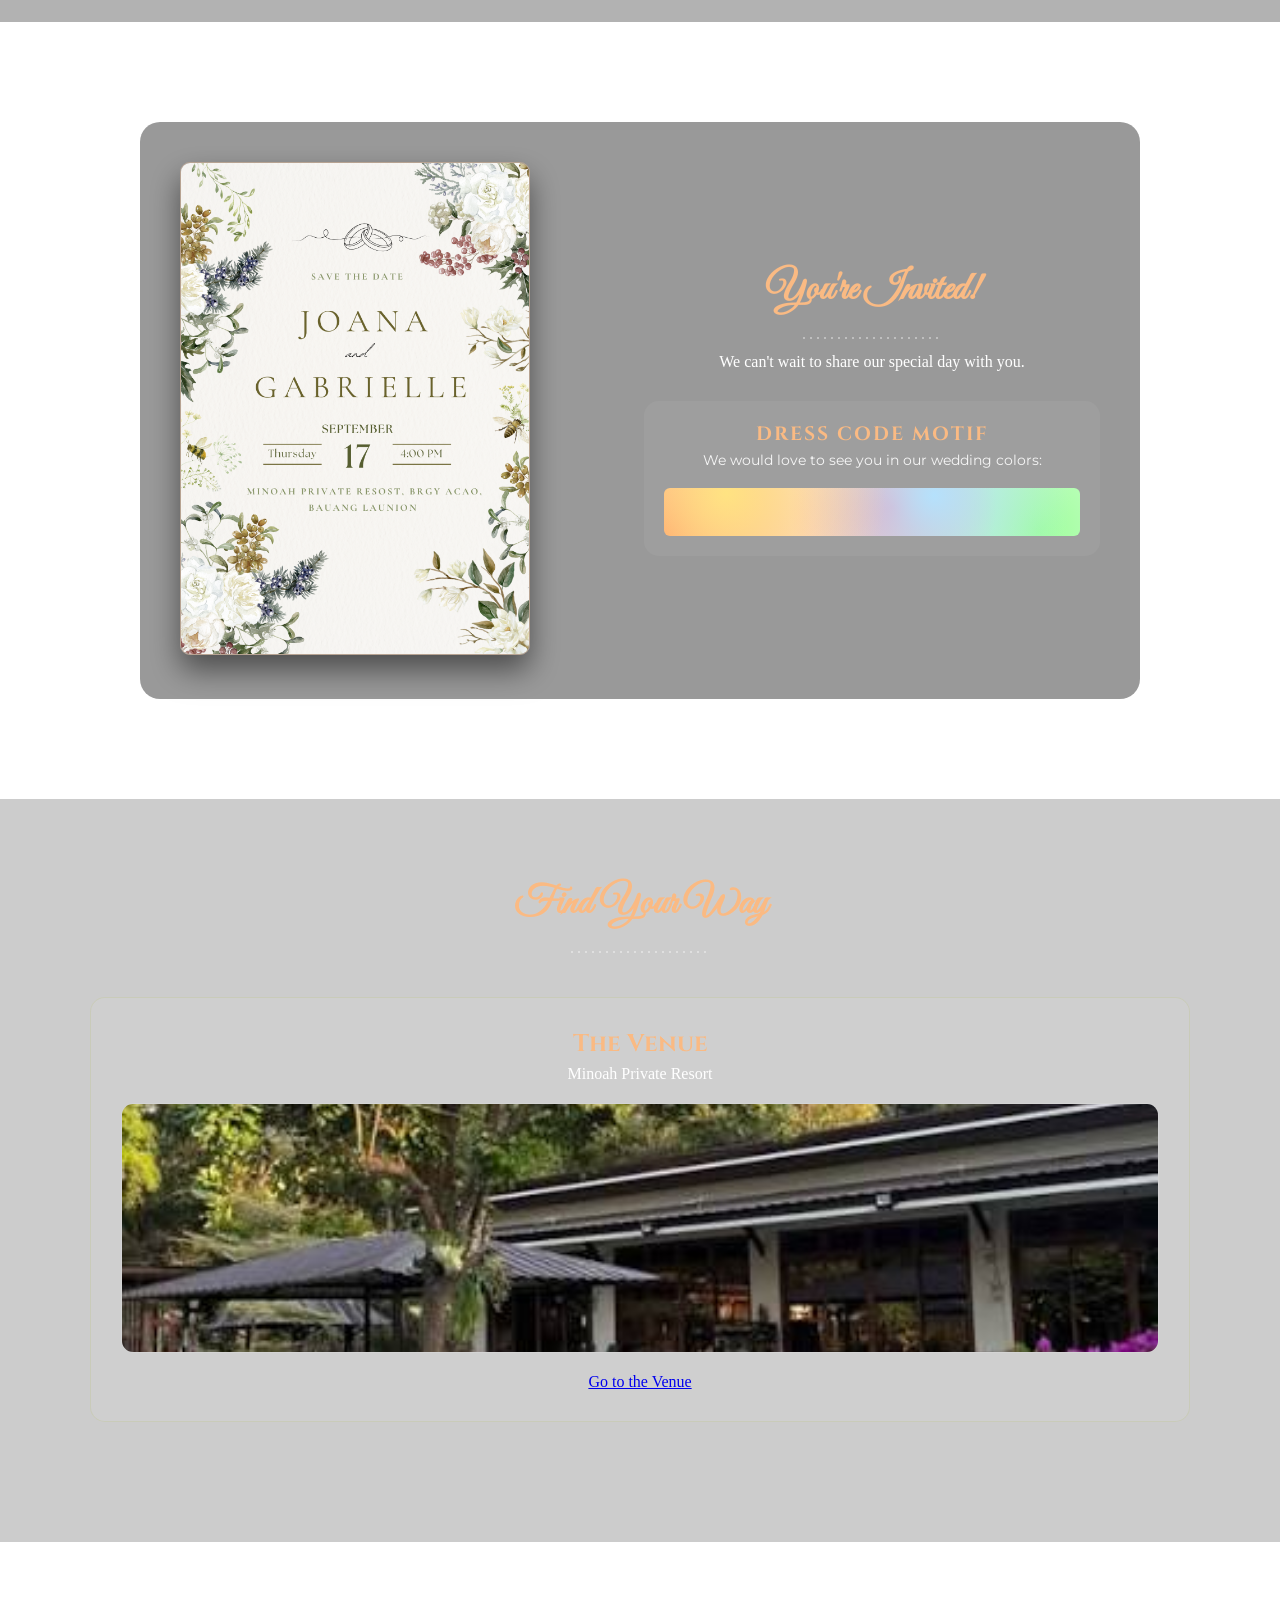
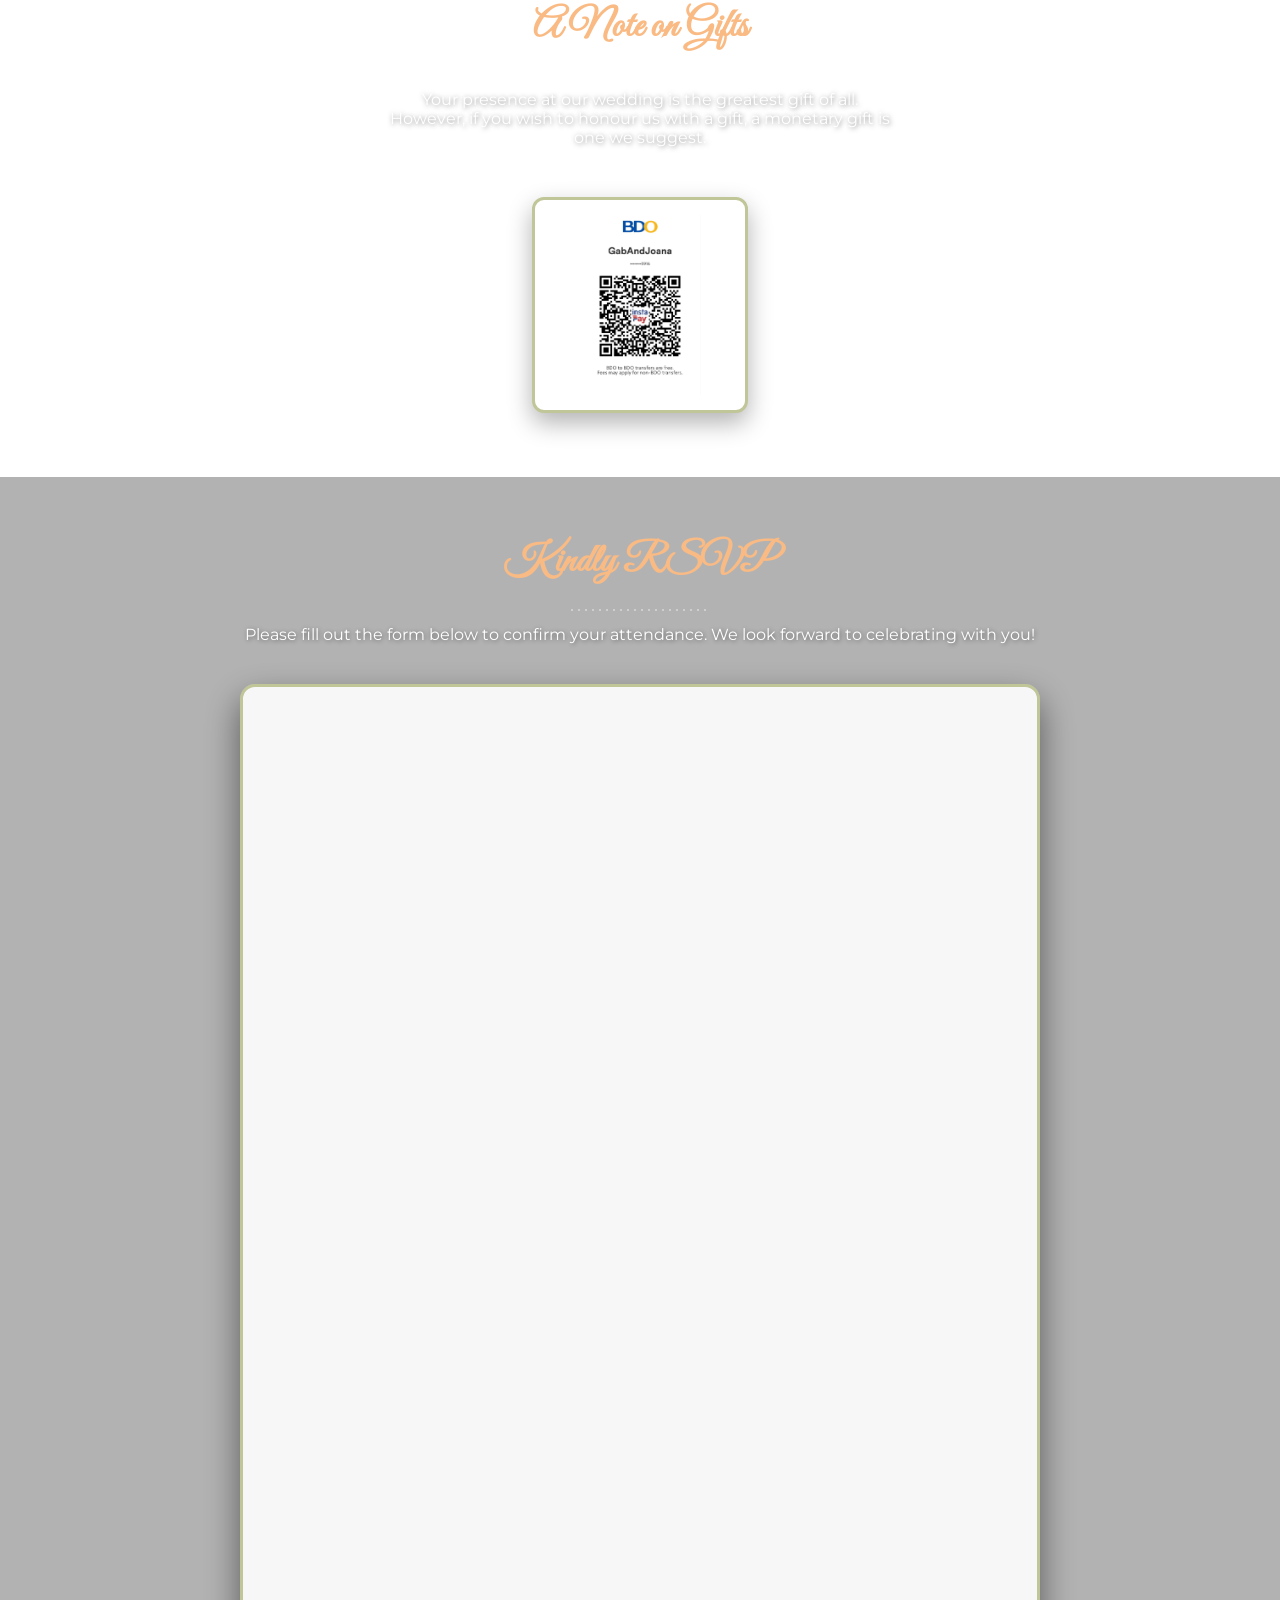
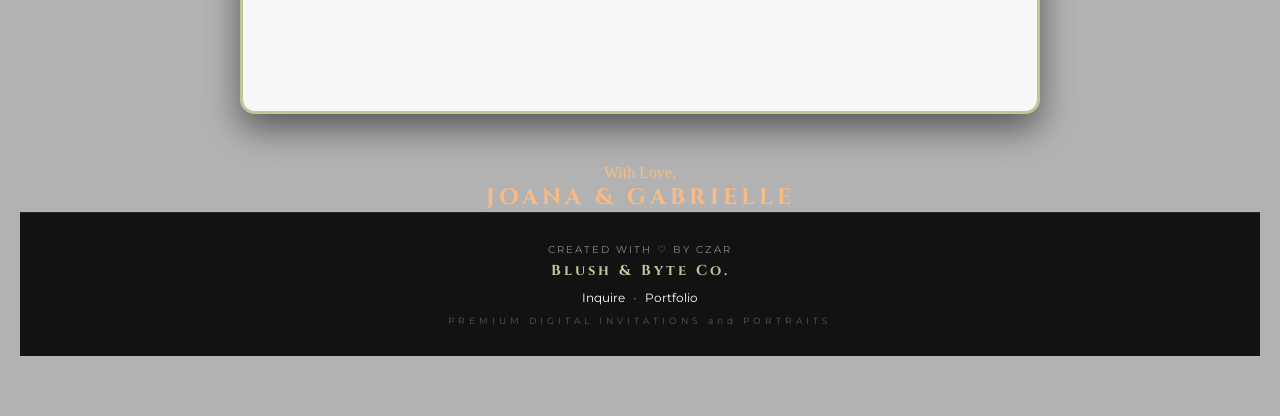
==== commit 85c16910: "update to images" ====
--- a/invitation.html
+++ b/invitation.html
@@ -129,7 +129,7 @@
         </p>
         
         <div class="qr-wrapper">
-            <img src="qr_gift.JPG" alt="Gift QR Code" class="qr-image" loading="lazy">
+            <img src="qr_gift.jpg" alt="Gift QR Code" class="qr-image" loading="lazy">
         </div>
     </div>
 </div>
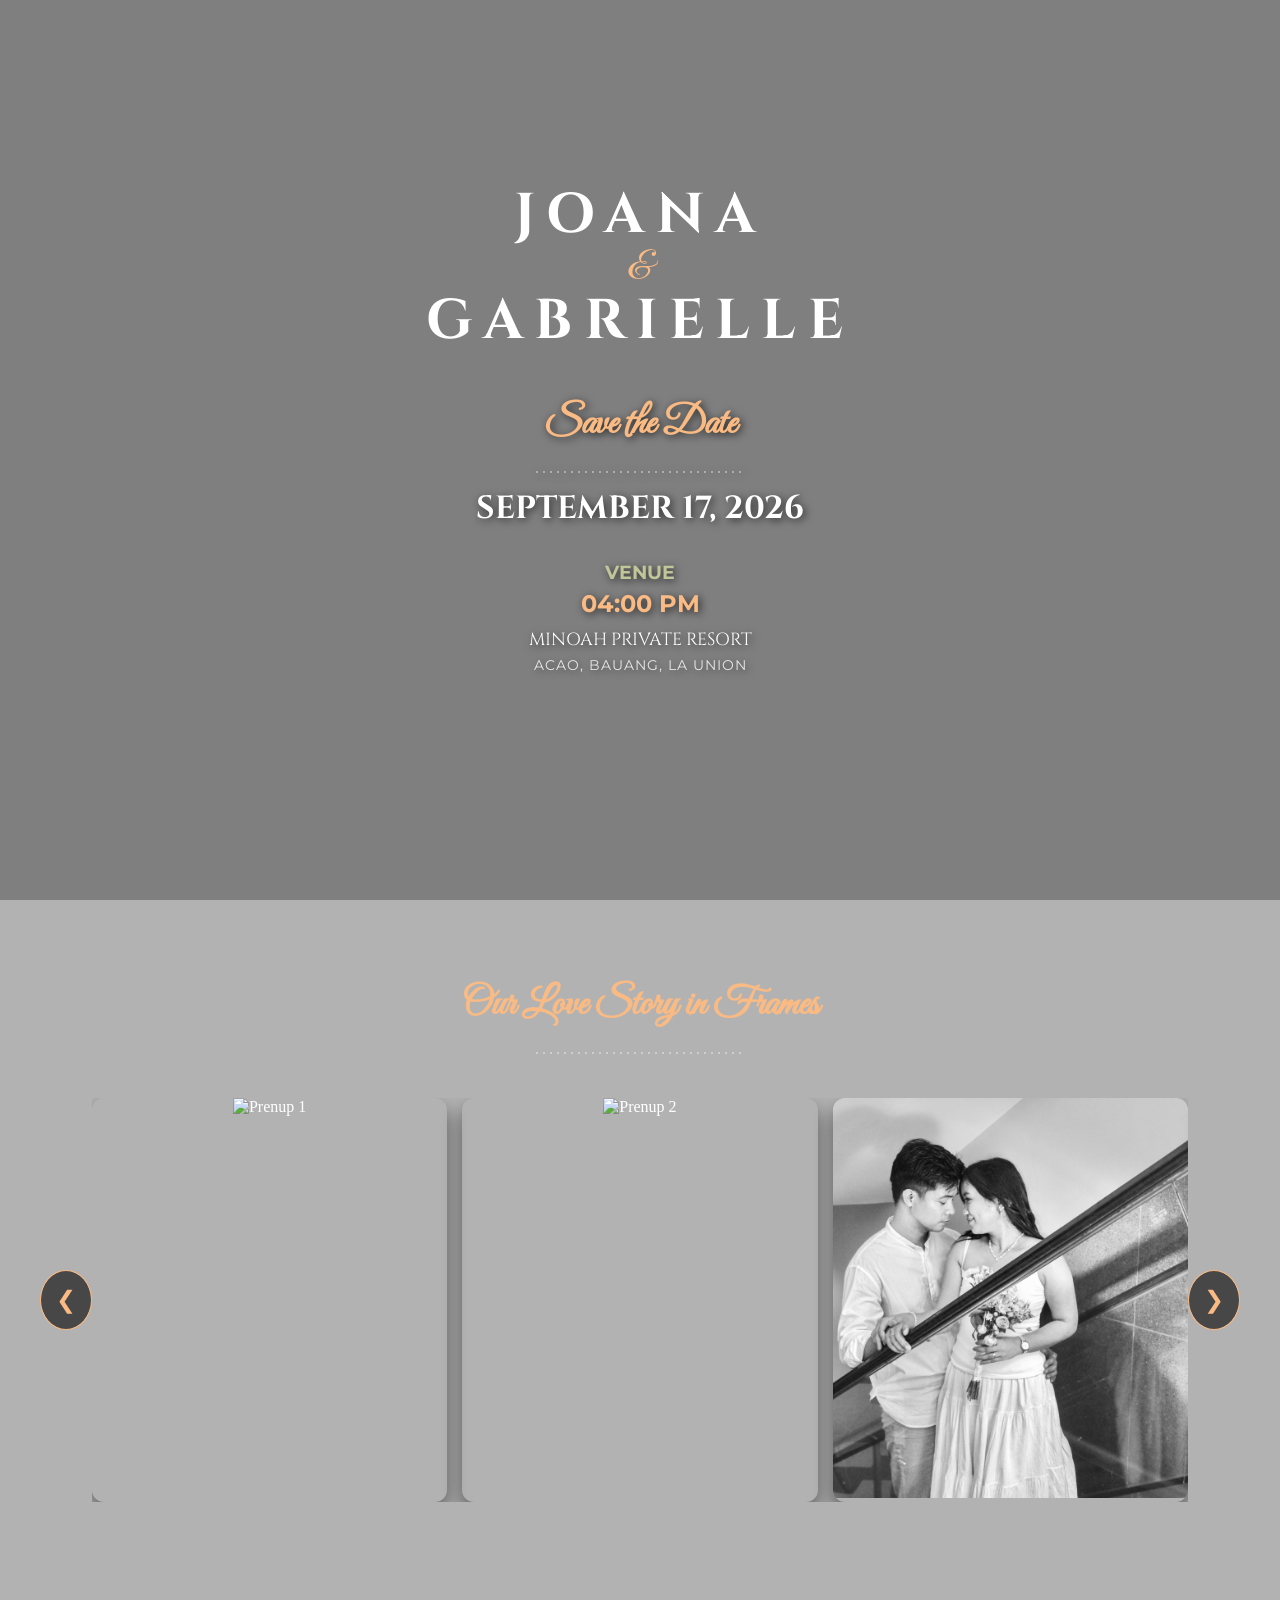
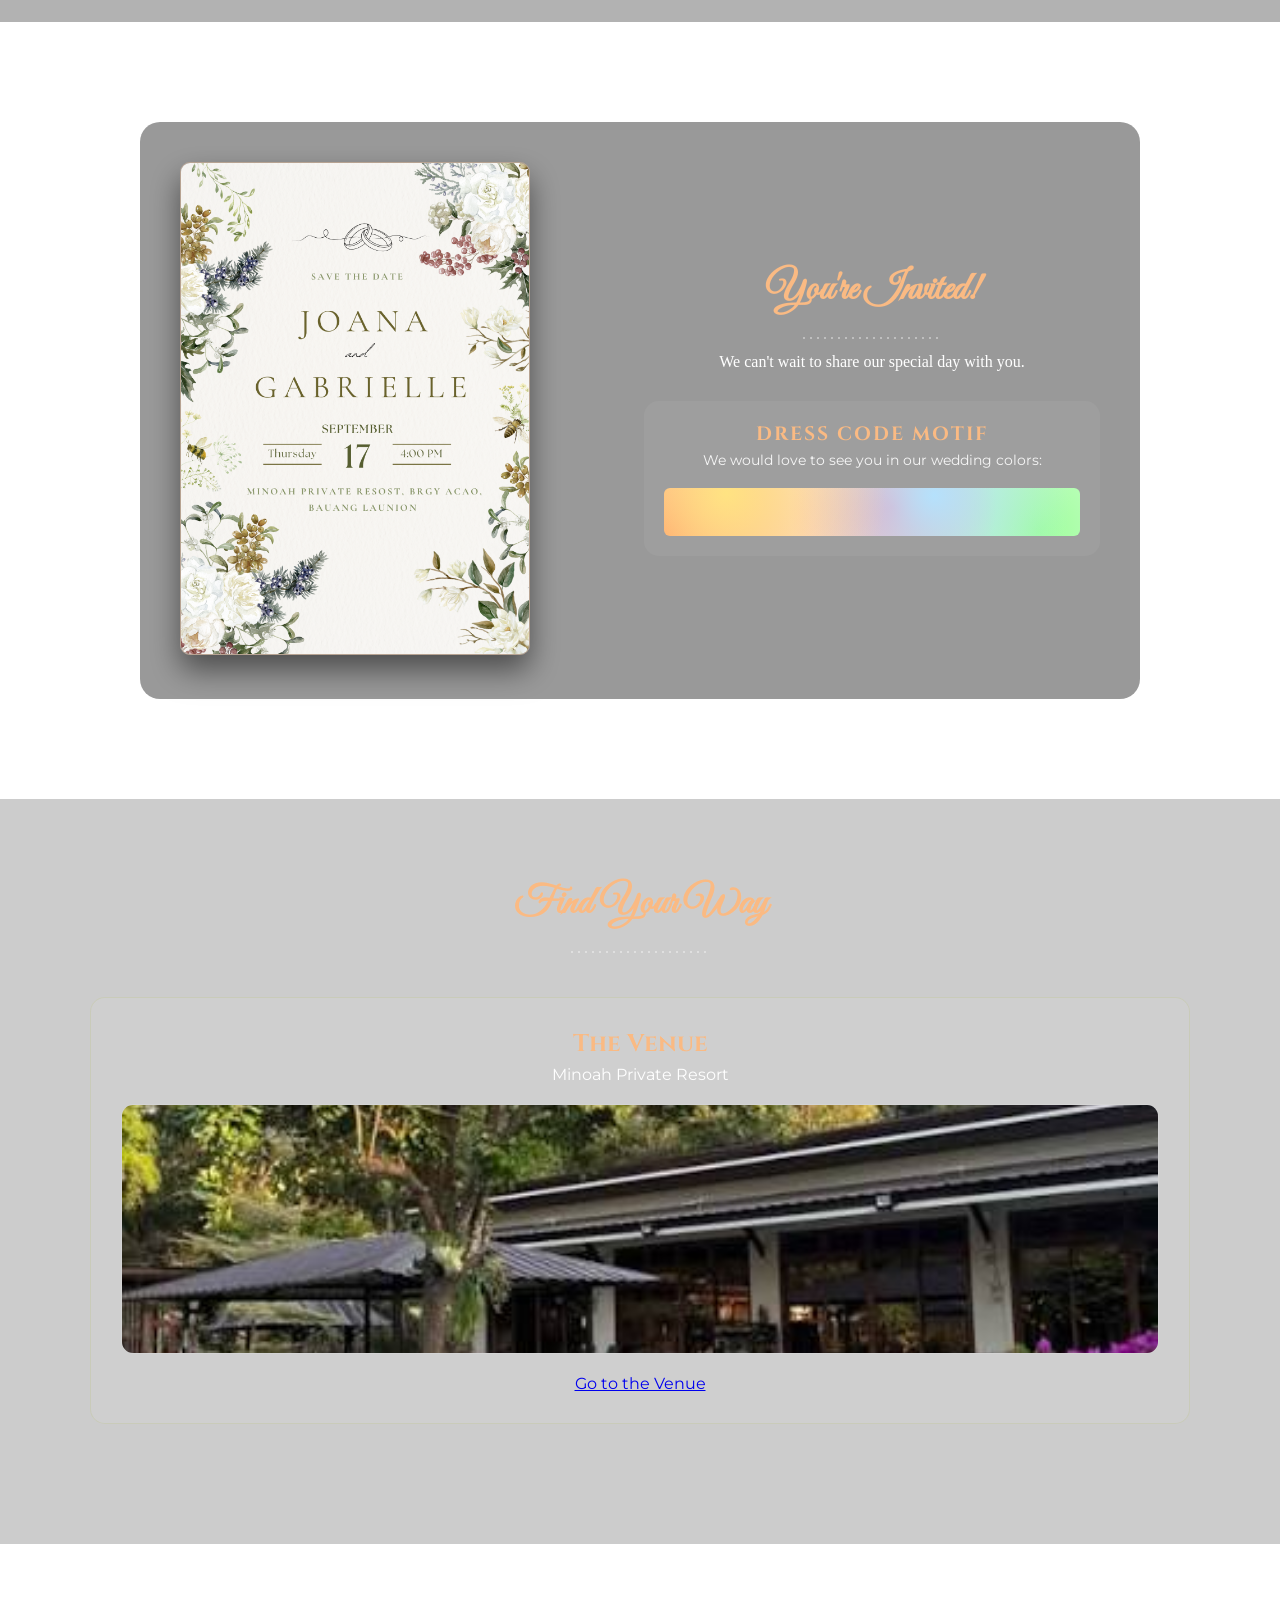
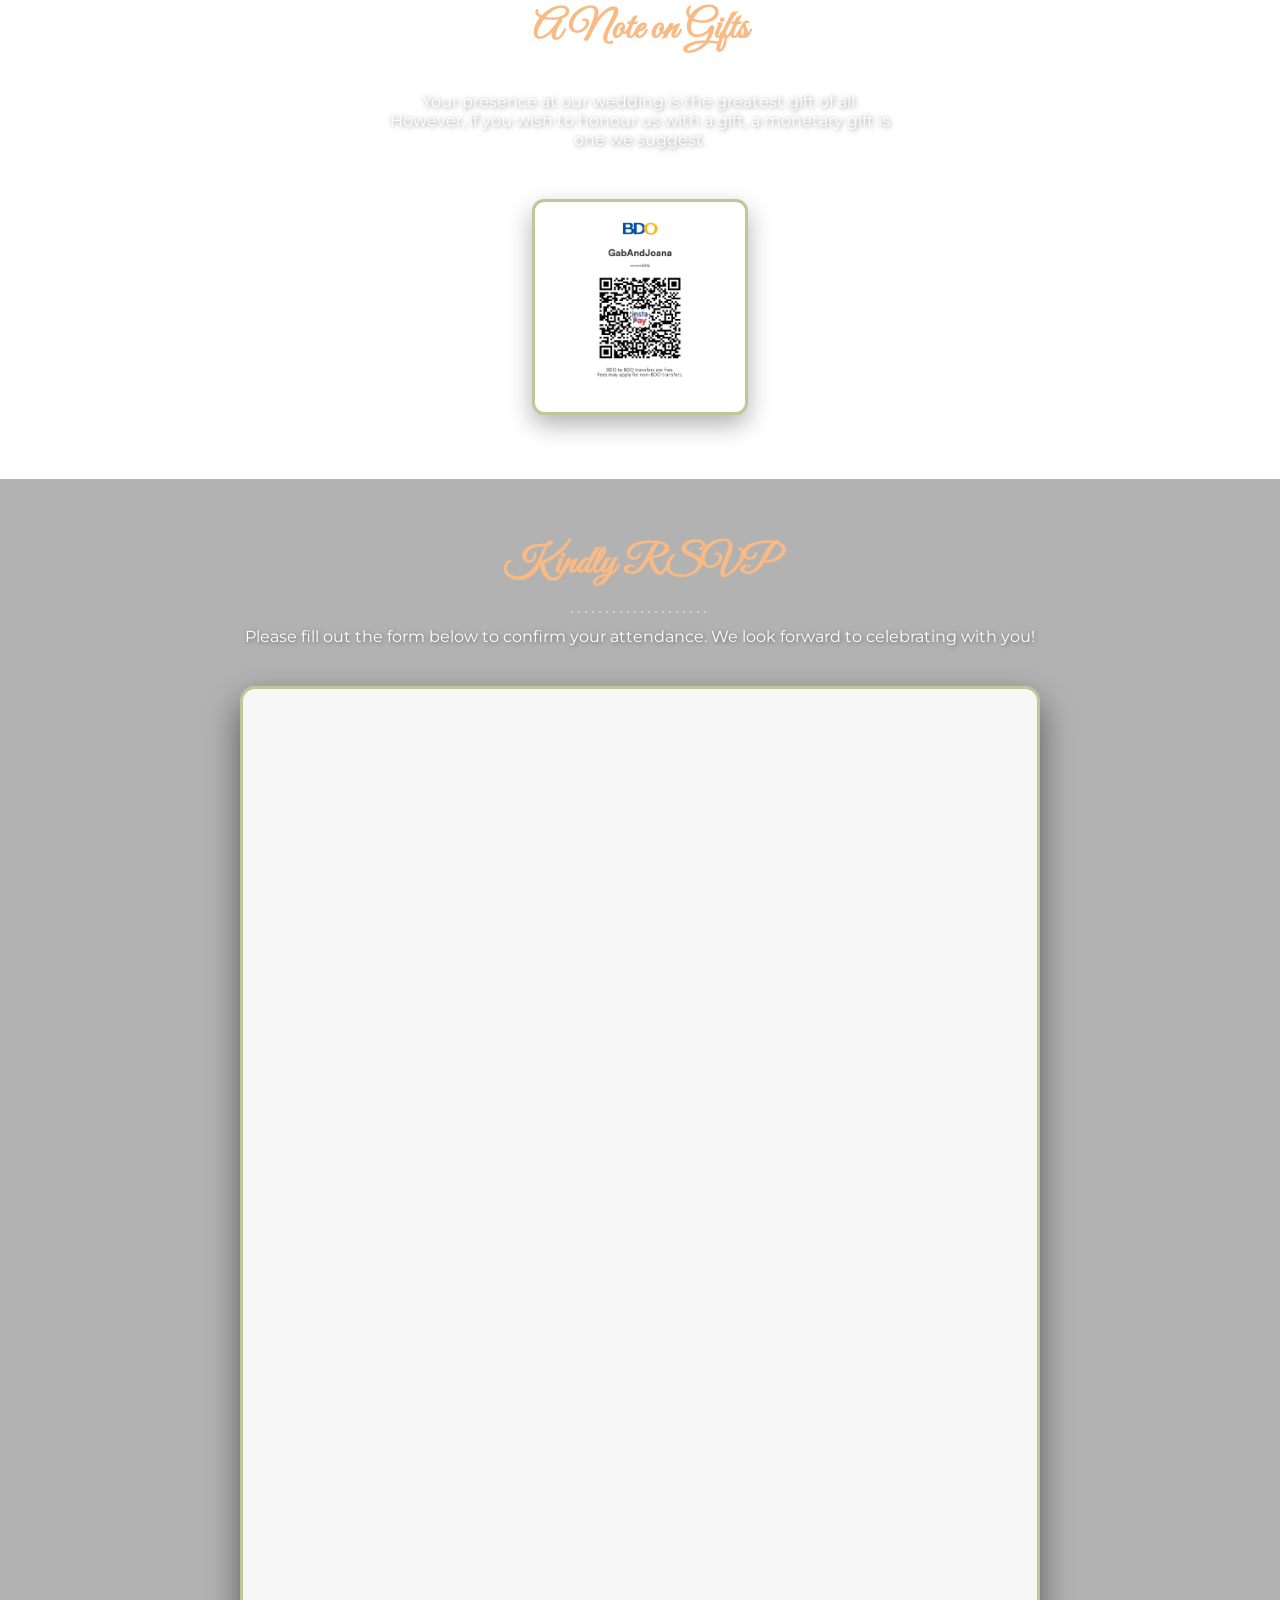
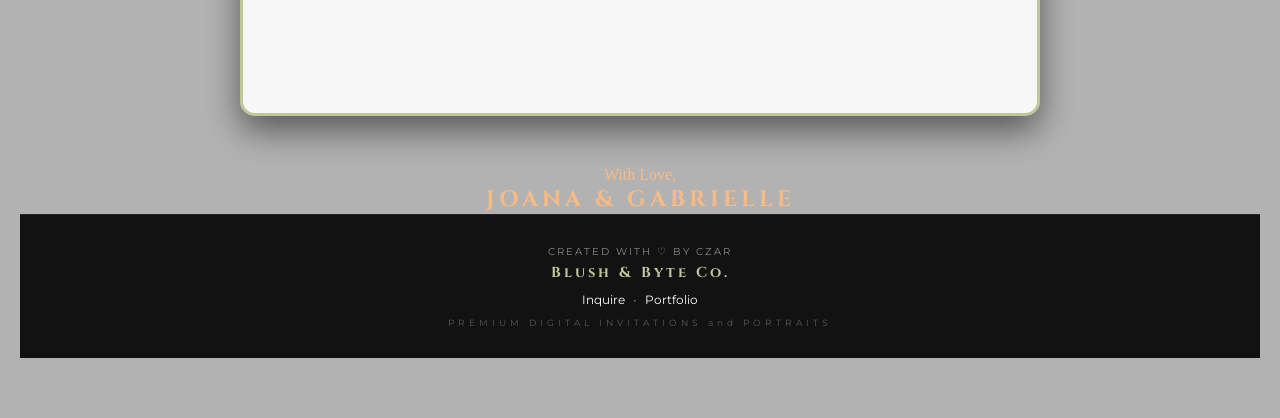
==== commit 32a46df0: "eager and font changes" ====
--- a/invitation.html
+++ b/invitation.html
@@ -47,9 +47,9 @@
             
             <div class="photo-slider" id="photoSlider">
                 <div class="photo-item"><img src="photo1.JPG" alt="Prenup 1" loading="lazy"></div>
-                    <div class="photo-item"><img src="photo2.jpeg" alt="Prenup 2" loading="lazy"></div>
-                    <div class="photo-item"><img src="photo3.JPG" alt="Prenup 3" loading="lazy"></div>
-                    <div class="photo-item"><img src="photo4.JPG" alt="Prenup 4" loading="lazy"></div>
+                    <div class="photo-item"><img src="photo2.jpeg" alt="Prenup 2" loading="eager"></div>
+                    <div class="photo-item"><img src="photo3.JPG" alt="Prenup 3" loading="eager"></div>
+                    <div class="photo-item"><img src="photo4.JPG" alt="Prenup 4" loading="eager"></div>
                     <div class="photo-item"><img src="photo5.JPG" alt="Prenup 5" loading="lazy"></div>
                     <div class="photo-item"><img src="photo6.JPG" alt="Prenup 6" loading="lazy"></div>
                     <div class="photo-item"><img src="photo7.JPG" alt="Prenup 7" loading="lazy"></div>
--- a/style.css
+++ b/style.css
@@ -488,6 +488,7 @@
     display: flex;
     flex-direction: column;
     align-items: center;
+    font-family: 'Montserrat', sans-serif;
 }
 
 .location-title {
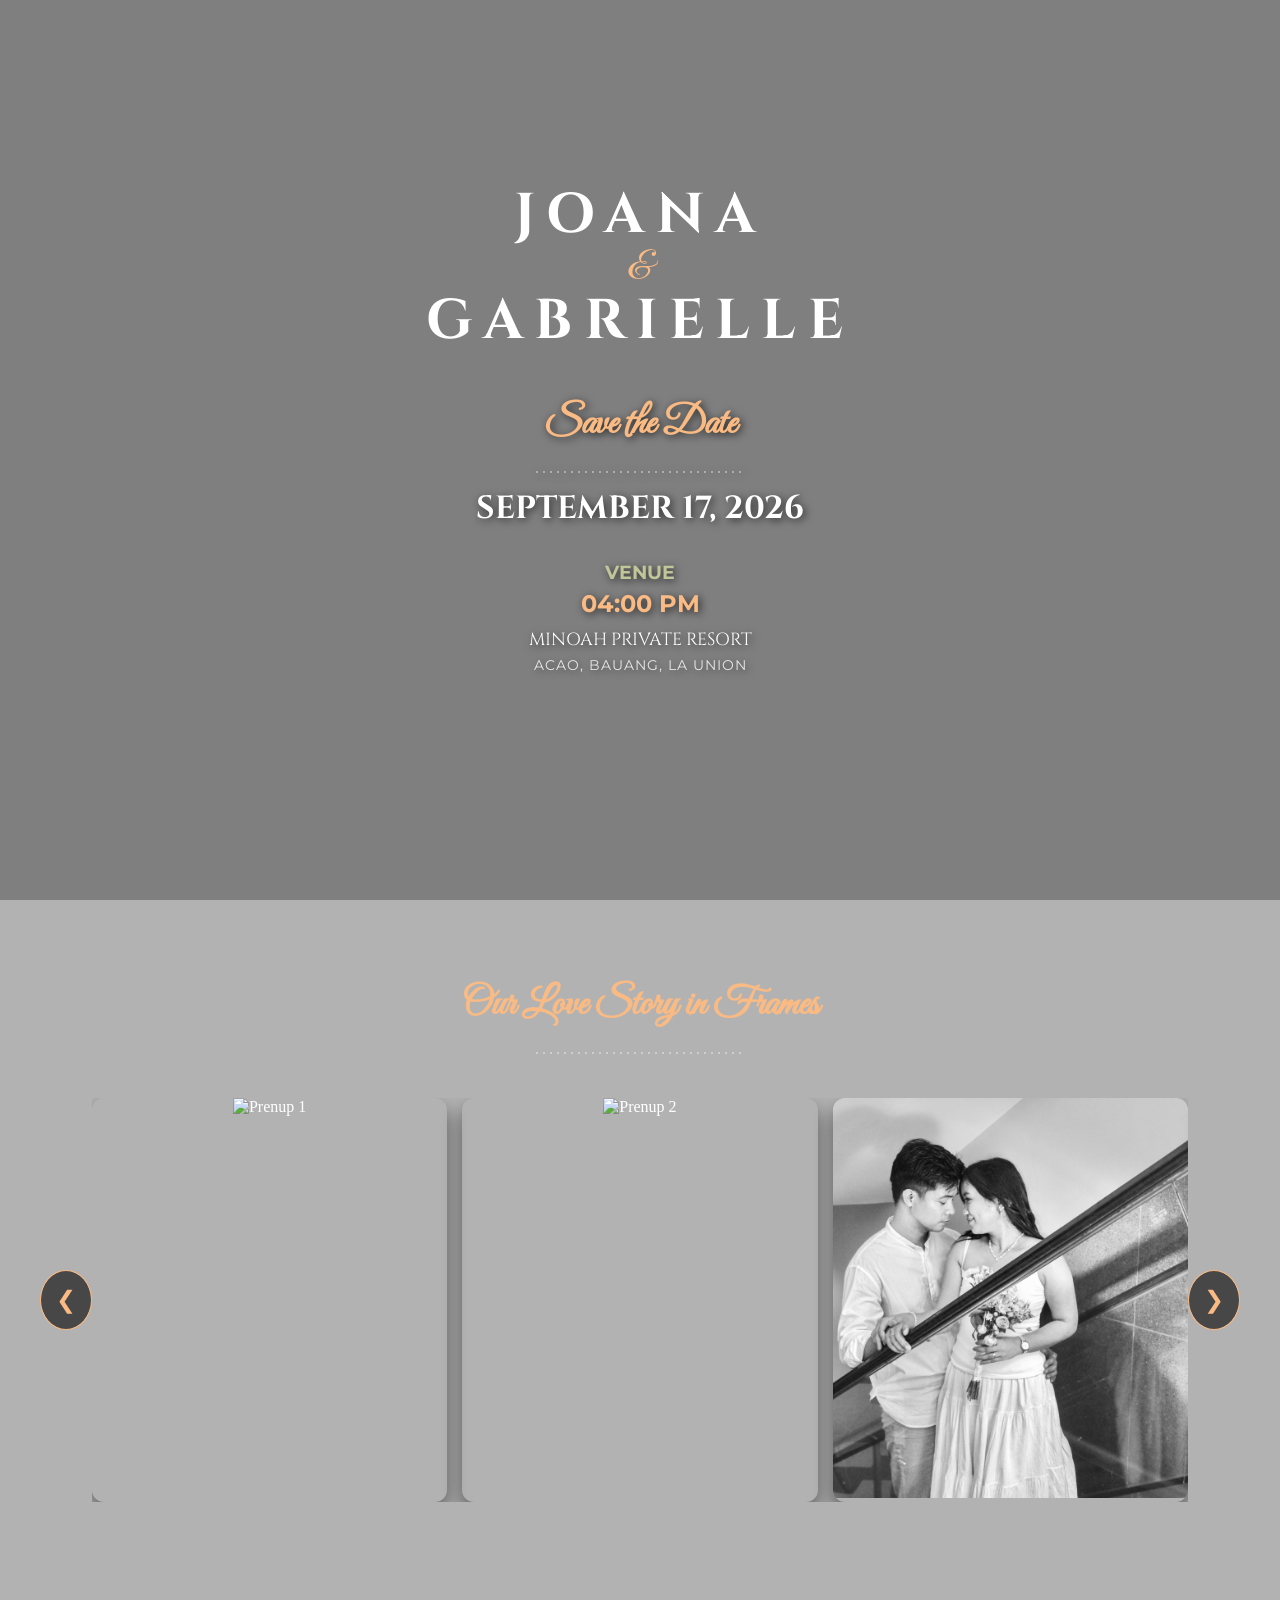
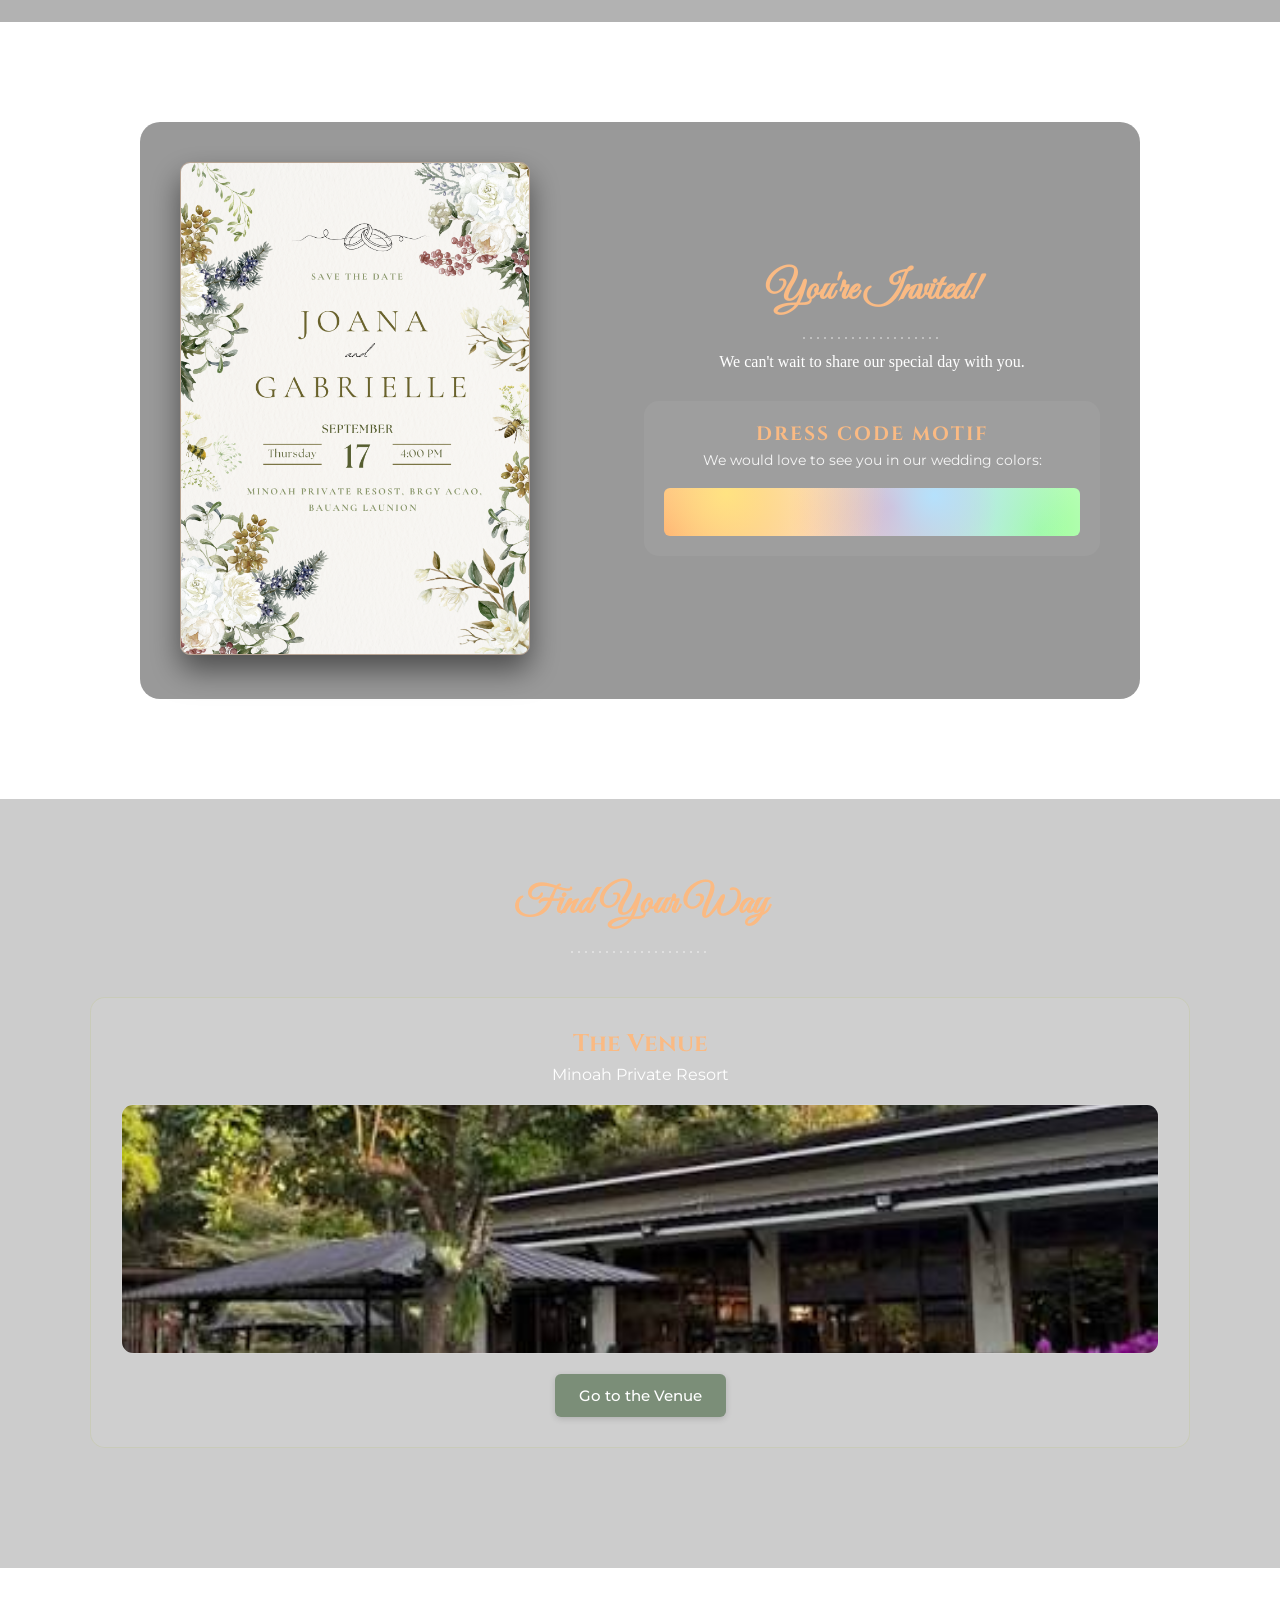
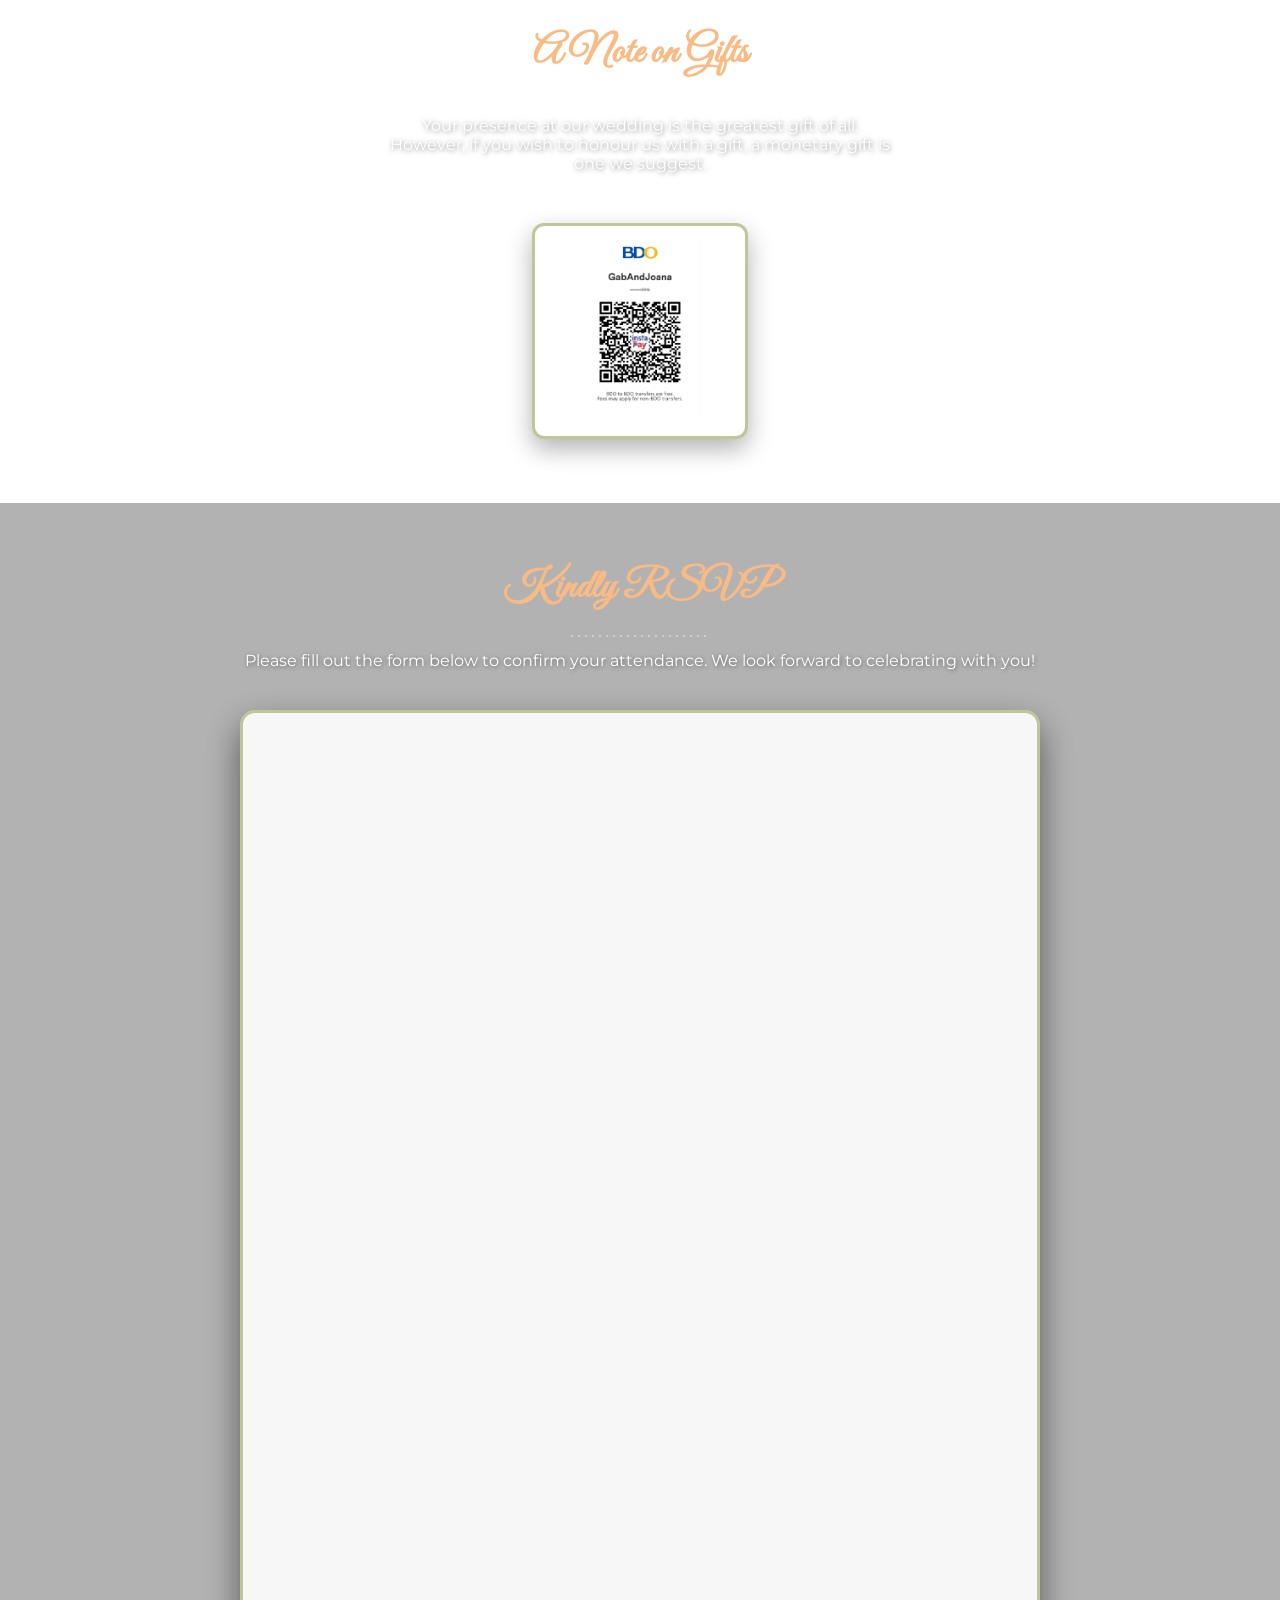
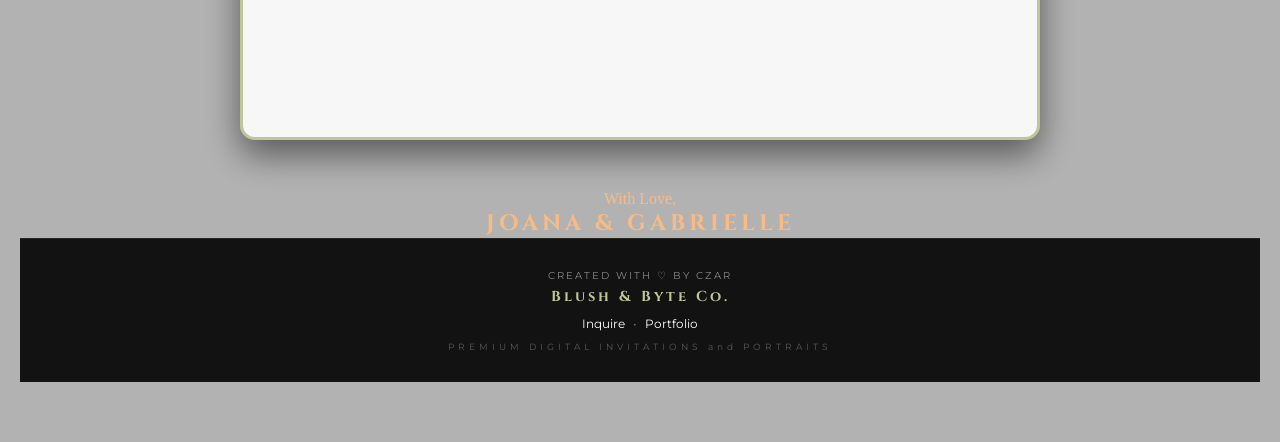
==== commit de561d0c: "button update" ====
--- a/invitation.html
+++ b/invitation.html
@@ -112,7 +112,7 @@
                 <img src="minoah.jpg" alt="Minoah Private Resort" class="location-img">
             </div>
             
-            <a href="https://maps.app.goo.gl/SvFrojWvkjhxg2aJ7">Go to the Venue</a>
+           <a href="https://maps.app.goo.gl/SvFrojWvkjhxg2aJ7" class="btn-location" target="_blank" rel="noopener noreferrer">Go to the Venue</a>
         </div>
 
     
--- a/style.css
+++ b/style.css
@@ -489,6 +489,26 @@
     flex-direction: column;
     align-items: center;
     font-family: 'Montserrat', sans-serif;
+}
+
+.btn-location {
+  display: inline-block;
+  padding: 12px 24px;
+  background-color: #7b8e78; /* Sage green - update to match your color theme */
+  color: #ffffff;
+  text-decoration: none;
+  font-family: inherit;
+  font-size: 0.95rem;
+  font-weight: 500;
+  border-radius: 6px;
+  box-shadow: 0 2px 6px rgba(0, 0, 0, 0.15);
+  transition: all 0.3s ease;
+}
+
+.btn-location:hover {
+  background-color: #5f705c; /* Darker shade on hover */
+  transform: translateY(-2px);
+  box-shadow: 0 4px 10px rgba(0, 0, 0, 0.2);
 }
 
 .location-title {
